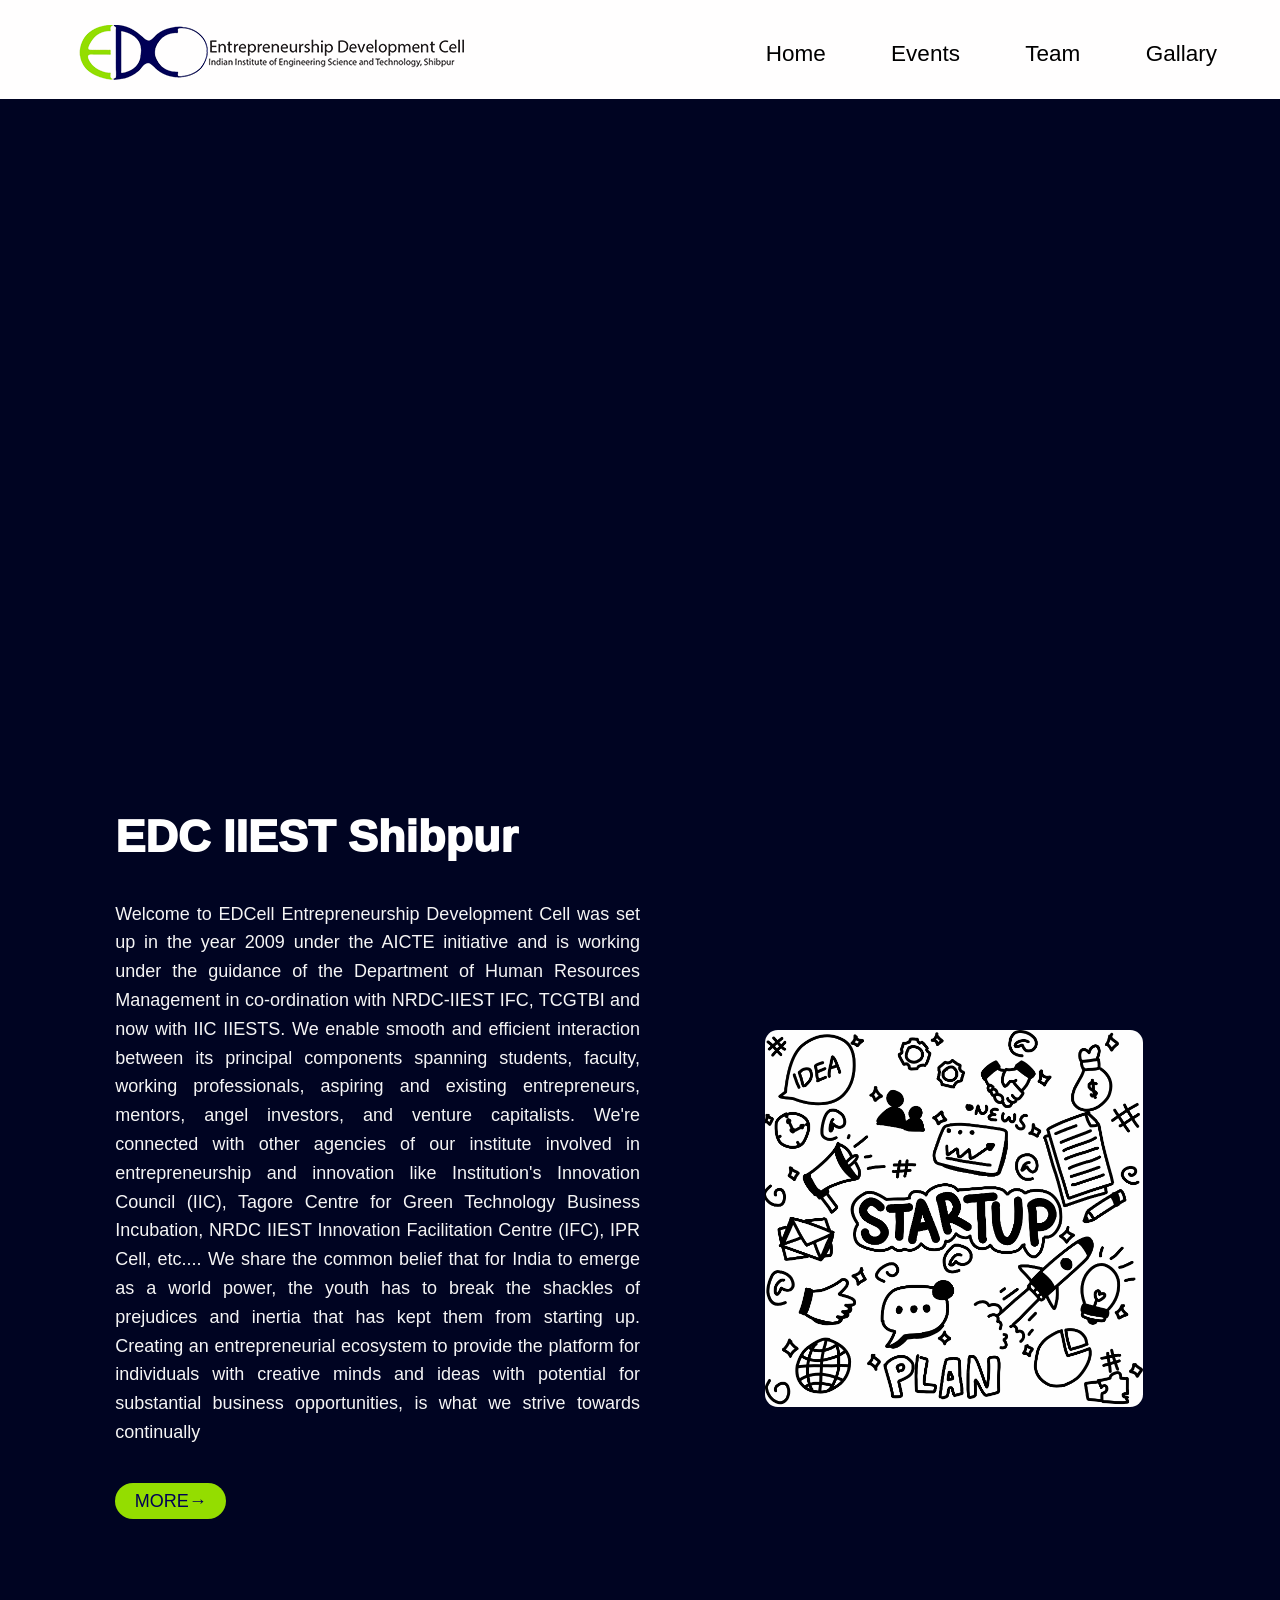
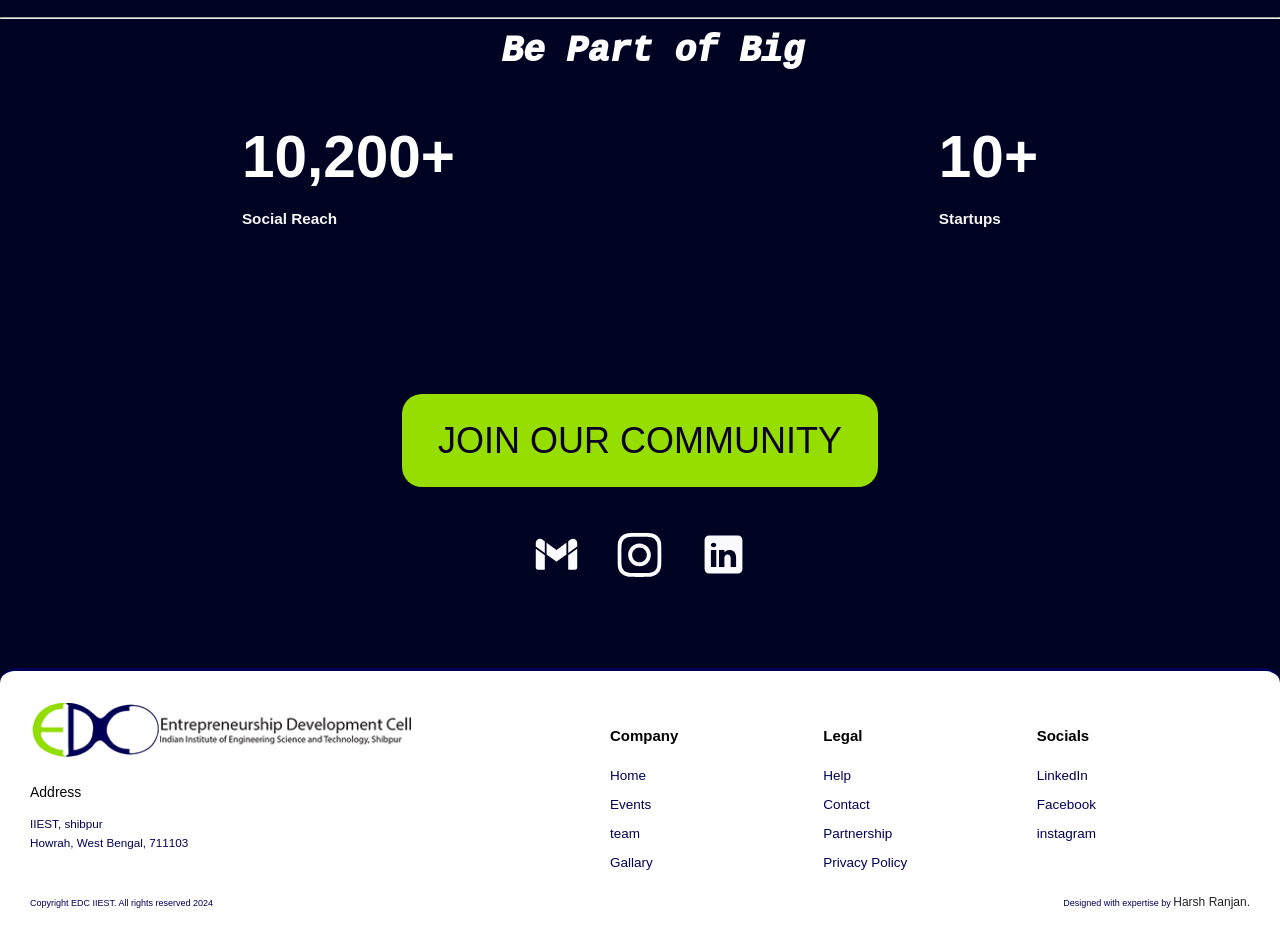
==== index.html @ 2664025b "init push" ====
<!DOCTYPE html>
<html lang="en">
<head>
    <meta charset="UTF-8">
    <meta name="viewport" content="width=device-width, initial-scale=1.0">
    <title>Document</title>
    <link rel="stylesheet" href="footer.css">
    <link rel="stylesheet" href="nav.css">
    <link rel="stylesheet" href="hero.css">
    <link rel="stylesheet" href="infopage.css">
    <link rel="stylesheet" href="getstarted.css">


</head>
<style>
  .countDiv {
  display: flex;
 
  justify-content: space-around;
  
}

.counter {
  display: flex;
  flex-direction: column;
  font-size: 6.5rem;
  font-weight: bold;
  color: white;
}

.sub-countDiv {
  display: flex;
  flex-direction: column;
}
 body{
  background: rgb(0, 4, 34);
 }
</style>
<body>

    <nav class="nav">
        <div class="container">
            <div class="logo">
                <img id="navbar-logo-image"src="logo.png" alt="logo">
                
            </div>
            <div id="mainListDiv" class="main_list">
                <ul class="navlinks">
                    <li><a href="/">Home</a></li>
                    <li><a href="/events.html">Events</a></li>
                    <li><a href="/team.html">Team</a></li>
                    <li><a href="/gallary.html">Gallary</a></li>
                    <!-- <li><a href="/blog">Explore</a></li> -->
                   
                </ul>
            </div>
        </div>
            <span class="navTrigger">
                <i></i>
                <i></i>
                <i></i>
            </span>
        
    </nav>
    <section class="hero">
        <video src="video.mp4" autoplay muted playsinline loop="false"></video>
  <!-- <button class="button-10" role="button">Button 10</button> -->
       
        

    </section>


   
<div class="infopage">
    <div class="outerbox">
        
        <div class="infobox">

            <div class="infobox-right">

                <div class="info-rightbox-subheading">
                    EDC IIEST Shibpur

                </div>
                <div class="info-rightbox-text">
                  Welcome to EDCell
                  Entrepreneurship Development Cell was set up in the year 2009 under the AICTE initiative and is working under the guidance of the Department of Human Resources Management in co-ordination with NRDC-IIEST IFC, TCGTBI and now with IIC IIESTS.
                  We enable smooth and efficient interaction between its principal components spanning students, faculty, working professionals, aspiring and existing entrepreneurs, mentors, angel investors, and venture capitalists. We're connected with other agencies of our institute involved in entrepreneurship and innovation like Institution's Innovation Council (IIC), Tagore Centre for Green Technology Business Incubation, NRDC IIEST Innovation Facilitation Centre (IFC), IPR Cell, etc....
                  We share the common belief that for India to emerge as a world power, the youth has to break the shackles of prejudices and inertia that has kept them from starting up. Creating an entrepreneurial ecosystem to provide the platform for individuals with creative minds and ideas with potential for substantial business opportunities, is what we strive towards continually
                </div>
                <div >
                    <a class="info-rightbox-button" href="https://www.iiests.ac.in/IIEST/EDC" target="_blank">MORE&#x2192;</a>

                </div>

            </div>

            <div class="infobox-left">
                <div class="infovideo">
                    <img src="main.png" alt="">

                </div>
                <div class="infovideo-subheading">
                    <!-- <h2>Meet the Founders</h2> -->

                </div>

            </div>
        </div>
    </div>


</div>

<hr>


<div class="stats">
  <div class="info-rightbox-subheading"style="text-align: center; font-style: italic; font-family: 'Courier New', Courier, monospace; font-size: 4rem;">
     Be Part of Big

</div>
<br>
<br>
  <div class="countDiv">

    <div class="sub-countDiv" >
    <div class="counter" id="counter">0 +</div>
    <h3 style="color: whitesmoke ; font-size: 1.7rem; line-height: 0%;">Social Reach</h3>
  </div>

    <div class="sub-countDiv">
    <div class="counter" id="counter">10+</div>
    <h3 style="color: whitesmoke ; font-size: 1.7rem; line-height: 0%;">Startups</h3>
  </div>


  </div>
</div>
<br>
<br>


    
<div class="white" >

    <div class="white-container">
    <div class="white-box-left">
        <div class="header-box">
            JOIN OUR COMMUNITY
        </div>
        <div class="social-box">
            <a href="mailto:edc.iiests@gmail.com" target="_blank"><img src="gmail.svg" style="filter: invert(100%) sepia(100%) hue-rotate(180deg);" alt=""></a>
            <a href="https://www.linkedin.com/company/edciiests/" target="_blank" ><img src="insta.svg" style="filter: invert(100%) sepia(100%) hue-rotate(180deg);" alt=""></a>
            <a  href="https://www.instagram.com/edc.iiests/profilecard/?igsh=MTBpd2dkNDFwbXFybg==" target="_blank" ><img src="linkdin.svg" style="filter: invert(100%) sepia(100%) hue-rotate(180deg);" alt=""></a>
            <!-- <a  href="https://github.com/Lightscline" target="_blank"><img src="github.svg" alt=""></a> -->
        </div>

    </div>
    
    <!-- <div class="white-box-right">
        <div>
            <img src="network.png" alt="" class="network">
        </div>
</div> -->


</div>


    


<footer class="footer">
    <div class="footer__addr">
        <img src="logo.png" alt="">
      
          
      <h2>Address</h2>
      
      <address>        
    IIEST, shibpur<br>
        Howrah, West Bengal, 711103
      </address>
    </div>
    
    <ul class="footer__nav">
      <li class="nav__item">
        <h2 class="nav__title">Company</h2>
  
        <ul class="nav__ul">
          <li>
            <a href="/">Home</a>
          </li>
  
          <li>
            <a href="/events.html">Events</a>
          </li>
              
          <li>
            <a href="/team.html">team</a>
          </li>
  
          <li>
            <a href="/gallary.html">Gallary</a>
          </li>
          
        </ul>
      </li>
      
      <li class="nav__item ">
        <h2 class="nav__title">Legal</h2>
        
        <ul class="nav__ul">
          <li>
            <a href="mailto:iiests.edc@gmail.com">Help</a>
          </li>
          
          <li>
            <a href="mailto:iiests.edc@gmail.com">Contact</a>
          </li>
          
          <li>
            <a href="mailto:iiests.edc@gmail.com">Partnership</a>
          </li>
          
          <li>
            <a href="mailto:iiests.edc@gmail.com">Privacy Policy</a>
          </li>
          
        
        </ul>
      </li>
      
      <li class="nav__item">
        <h2 class="nav__title">Socials</h2>
        
        <ul class="nav__ul">
          <li>
            <a href="https://www.linkedin.com/company/edciiests/">LinkedIn</a>
          </li>
          
          <li>
            <a href="https://www.instagram.com/edc.iiests/profilecard/?igsh=MTBpd2dkNDFwbXFybg==">Facebook</a>
          </li>
          
          <li>
            <a href="https://www.instagram.com/edc.iiests/profilecard/?igsh=MTBpd2dkNDFwbXFybg==">instagram</a>
          </li>
        </ul>
      </li>
    </ul>
    
    <div class="legal">
      <p>Copyright EDC IIEST. All rights reserved 2024</p>

      <div class="legal__links">
        <span>Designed with expertise by <a href="https://www.linkedin.com/in/harshrjn/" style="color: #242424; font-size: 12px;">Harsh Ranjan.</a></span>
      </div>
    </div>
  </footer>


  <script src="https://ajax.googleapis.com/ajax/libs/jquery/3.1.1/jquery.min.js"></script>
  <script src="nav.js"></script>

  
  <script src="counter.js"></script>


</body>
</html>
---- footer.css ----
.footer {
    display: flex;
    flex-flow: row wrap;
    margin-top: -5vh;
    padding: 30px 30px 20px 30px;
    color: #060507; 
    background-color: #ffffff;
    border-top: 3px solid #000055;
    position: relative;

    border-top-left-radius : 15px;
    border-top-right-radius : 15px;
     
  }
  
  .footer > * {
    flex:  1 100%;
  }
  
  .footer__addr {
    margin-right: 1.25em;
    
    margin-bottom: 1em;
  }
  .footer__addr img {
    max-width: 30vw;
  }
  
  .footer__logo {
    font-family: "Cabin Sketch", sans-serif;
    
    font-weight: 400;
    
    font-size: 2rem;
  }
  
  .footer__addr h2 {
    margin-top: 1.3em;
   
    font-size: 14px;
    font-weight: 400;
  }
  
  .nav__title {
    font-weight: 800;
    font-size: 15px;
    color: #000000;
   
  }
  
  .footer address {
    font-style: normal;
    font-size: 1.3rem;
    color:  #000055;
  }
  
  .footer__btn {
    display: flex;
    align-items: center;
    justify-content: center;
    height: 36px;
    max-width: max-content;
    background-color: rgb(33, 33, 33, 0.07);
    border-radius: 100px;
    color: #000055;
    line-height: 0;
    margin: 0.6em 0;
    font-size: 1rem;
    padding: 0 1.3em;
  }
  
  .footer ul {
    list-style: none;
    padding-left: 0;
    
  }
  
  .footer li {
    line-height: 3em;
  }
  
  .footer a {
    text-decoration: none;
    font-size: 1.5rem;
  }
  
  .footer__nav {
    display: flex;
      flex-flow: row wrap;
      max-width: 50vw;
  }
  
  .footer__nav > * {
    flex: 1 50%;
    margin-right: 1.25em;
  }
  
  .nav__ul a {
    color: #000055;
  }
  
  .nav__ul--extra {
    column-count: 2;
    column-gap: 1.25em;
  }
  
  .legal {
    display: flex;
    flex-wrap: wrap;
    color:  #000055;
  }
    
  .legal__links {
    display: flex;
    align-items: center;
  }
  
  .heart {
    color:  #000055;
  }
  
  @media screen and (min-width: 24.375em) {
    .legal .legal__links {
      margin-left: auto;
    }
  }
  
  @media screen and (min-width: 40.375em) {
    .footer__nav > * {
      flex: 1;
    }
    
    .nav__item--extra {
      flex-grow: 2;
    }
    
    .footer__addr {
      flex: 1 0px;
    }
    
    .footer__nav {
      flex: 2 0px;
    }
  }
---- nav.css ----
@import url('https://fonts.googleapis.com/css?family=Quicksand:400,500,700');
html,
body {
    margin: 0;
    padding: 0;
    box-sizing: border-box;
    font-family: "Quicksand", sans-serif;
    font-size: 62.5%;
    font-size: 1vh;
}
/*-- Inspiration taken from abdo steif -->
/* --> https://codepen.io/abdosteif/pen/bRoyMb?editors=1100*/


@media screen and (min-width:3000px)
{
    .container{
        display:flex;
        align-items: center;
        justify-content: space-around;
    }
} 
/* Navbar section */

.nav {
    width: 100%;
    height: 10vh;
    margin-top: 0px;
    position:fixed;
    top:0;
    line-height: 10vh;
    text-align: center;
    padding-top: 1vh;
    z-index: 10000;
    background: #fffefe;
}

.nav div.logo {
    float: left;
    width: auto;
    height: auto;
    padding-left: 3em;
    margin-top: 1vh;
}

.nav div.logo a {
    text-decoration: none;
    color: #000000;
    font-size: 1.5em;
}

.nav div.logo a:hover {
    color: #D8A8F7;
}
.navlinks{
    justify-content: space-evenly;
    gap:3vw;
}


.nav div.main_list {
    height: 11vh;
    float: right;
    padding-right: 4vh;
    max-width: 50vw;
    
}
.container{
    max-height: 0.001vh;
}
.nav div.main_list ul {
    width: 100%;
    height: 11vh;
    display: flex;
    list-style: none;
    margin: 0;
    padding: 0;
}

.nav div.main_list ul li {
    width: auto;
    height: 10vh;
    padding: 0;
    padding-right: 3em;
}

.nav div.main_list ul li a {
    text-decoration: none;
    color: #000000;
   

    font-size: 2.5em;
}

.nav div.main_list ul li a:hover {
    color: #0300d1;
    cursor: pointer;
}


/* Home section */


#navbar-logo-image{
    max-height: 7vh;
    padding: 0.5vh;
    max-width: 100%;
}


#navbar-name{
    font-family: "Cabin Sketch", sans-serif;

font-size: 3vw;

color: #000000;
}
#Demo-navbar{
    background-color: aliceblue;
    color: #13072E;
    border-radius: 10vw;
    border: 2% white solid;
    padding: 4%;
    padding-left: 30%;
    padding-right: 30%;
    margin-left: -1vw;

}
#resources-button{
    background-color: #13072E;
    color: #D8A8F7;
    border-radius: 10vw;
    padding-left: 10%;
    padding-right: 10%;
    width:100%;
}
.logo
{
    display: flex;
    flex-direction: row;
    column-gap: 1vw;
    align-items: center;
    justify-items: center;
}

#navbar-name{
    font-family: "Cabin Sketch", sans-serif;

font-size: 4vh;

color: #e9e9e9;
}


/* Hide the resources box by default */
.resources-box {
    display: none;
    position: absolute; /* Ensure it doesn't disrupt the layout */
    background-color: transparent; /* Adjust background color as needed */
    box-shadow: 0 2px 10px rgba(0, 0, 0, 0.1); /* Add some shadow for better visibility */
    padding: 10px; /* Add some padding for better aesthetics */
    border-radius: 5px; /* Optional: add rounded corners */
    z-index: 100000; /* Ensure it's above other elements */
    min-height: 10vh;
    margin-top: -5vh;
}
.resources-link{
    display: flex;
    flex-direction: column;
    justify-content: flex-start;
    align-items: center;
    gap:1vh;
    margin-top: 1vh;

    min-height: 30vh;
}

/* Show the resources box when hovering over the resources link */
.resources:hover .resources-box {
    display: block;
}




.resources-link a{
    all:unset;
    line-height: 4vh;
    font-size: 1em;
}


.navTrigger {
    display: none;
    color: #000;
}

.nav {
    -webkit-transition: all 0.4s ease;
    transition: all 0.4s ease;
}


/* Media qurey section */

@media screen and (min-width: 768px) and (max-width: 1024px) {
    .container {
        margin: 0px;
    }
}


@media screen and (max-width:1024px) {

    .nav div.logo {
        float: left;
        width: auto;
        height: auto;
        padding-left: 1em;
        max-width: 70vw;
    }
    .navTrigger {
        display: block;
    }
    .nav div.logo {
        margin-left: 15px;
    }
    .navlinks{
        padding-top: 10vh;
        justify-content: flex-end;
        gap:0.04vw;
    }

    #Demo-navbar{
        background-color: aliceblue;
        color: #f7f7f7;
        border-radius: 10vw;
        padding: 1%;
        padding-left: 4%;
        padding-right: 4%;

        
    
    }
#navbar-logo-image{
    max-height: 8vh;
    padding: 0.5vh;
}


#navbar-name{
   

font-size: 4vh;


}
    .nav div.main_list {
        width: 100%;
        height: 0;
        overflow: hidden;
        padding-right: 0.1px;
        max-width: 100vw;
        
    }
    .nav div.show_list {
        height: auto;
        display: none;
    }
    .nav div.main_list ul {
        flex-direction: column;
        justify-content: center;
        align-items: center;
        justify-items: center;
        width: 100%;
        height: 50vh;
        right: 0;
        left: 0;
        bottom: 0;
        background-color: #ffffff;
        /*same background color of navbar*/
        background-position: center top;
    }
    .nav div.main_list ul li {
        width: 100%;
        text-align: right;
        padding-right: 10vw;
    }
    .nav div.main_list ul li a {
        text-align: center;
        width: 100%;
        font-size: 3rem;
        
    }
    
/* Hide the resources box by default */
.resources-box {
    display: none;
    position: absolute; /* Ensure it doesn't disrupt the layout */
    top:20vh;
    left:5vw;
    background-color: transparent; /* Adjust background color as needed */
    box-shadow: 0 2px 10px rgba(0, 0, 0, 0.1); /* Add some shadow for better visibility */
    border-radius: 5px; /* Optional: add rounded corners */
    z-index: 100000; /* Ensure it's above other elements */
   

}
.resources-link{
    display: flex;
    flex-direction: column;
    justify-content: space-evenly;
    align-items: center;
    gap:1vh;
    min-height: 30vh;
}

/* Show the resources box when hovering over the resources link */
.resources:hover .resources-box {
    display: block;
}
#resources-button{
    background-color: #ffffff;
    color: #13072E;
    border-radius: 10vw;
    padding-left: 10%;
    padding-right: 10%;
    width:100%;
    padding-top: 5%;
    padding-bottom: 5%;
}

.resources-link{
    font-size: 1vh;
    max-height: 4vh;
    line-height: 1.2vh;
    max-height: 2vh;
}

.resources-link a{
    font-size: 1vh;
    line-height: 1.2vh;
    max-height: 5vh;
}


}


/* Animation */
/* Inspiration taken from Dicson https://codemyui.com/simple-hamburger-menu-x-mark-animation/ */

.navTrigger {
    cursor: pointer;
    width: 30px;
    height: 25px;
    margin: auto;
    position: absolute;
    right: 30px;
    top: 0;
    bottom: 0;
}

.navTrigger i {
    background-color: #000000;
    border-radius: 2px;
    content: '';
    display: block;
    width: 100%;
    height: 4px;
}

.navTrigger i:nth-child(1) {
    -webkit-animation: outT 0.8s backwards;
    animation: outT 0.8s backwards;
    -webkit-animation-direction: reverse;
    animation-direction: reverse;
}

.navTrigger i:nth-child(2) {
    margin: 5px 0;
    -webkit-animation: outM 0.8s backwards;
    animation: outM 0.8s backwards;
    -webkit-animation-direction: reverse;
    animation-direction: reverse;
}

.navTrigger i:nth-child(3) {
    -webkit-animation: outBtm 0.8s backwards;
    animation: outBtm 0.8s backwards;
    -webkit-animation-direction: reverse;
    animation-direction: reverse;
}

.navTrigger.active i:nth-child(1) {
    -webkit-animation: inT 0.8s forwards;
    animation: inT 0.8s forwards;
}

.navTrigger.active i:nth-child(2) {
    -webkit-animation: inM 0.8s forwards;
    animation: inM 0.8s forwards;
}

.navTrigger.active i:nth-child(3) {
    -webkit-animation: inBtm 0.8s forwards;
    animation: inBtm 0.8s forwards;
}

@-webkit-keyframes inM {
    50% {
        -webkit-transform: rotate(0deg);
    }
    100% {
        -webkit-transform: rotate(45deg);
    }
}

@keyframes inM {
    50% {
        transform: rotate(0deg);
    }
    100% {
        transform: rotate(45deg);
    }
}

@-webkit-keyframes outM {
    50% {
        -webkit-transform: rotate(0deg);
    }
    100% {
        -webkit-transform: rotate(45deg);
    }
}

@keyframes outM {
    50% {
        transform: rotate(0deg);
    }
    100% {
        transform: rotate(45deg);
    }
}

@-webkit-keyframes inT {
    0% {
        -webkit-transform: translateY(0px) rotate(0deg);
    }
    50% {
        -webkit-transform: translateY(9px) rotate(0deg);
    }
    100% {
        -webkit-transform: translateY(9px) rotate(135deg);
    }
}

@keyframes inT {
    0% {
        transform: translateY(0px) rotate(0deg);
    }
    50% {
        transform: translateY(9px) rotate(0deg);
    }
    100% {
        transform: translateY(9px) rotate(135deg);
    }
}

@-webkit-keyframes outT {
    0% {
        -webkit-transform: translateY(0px) rotate(0deg);
    }
    50% {
        -webkit-transform: translateY(9px) rotate(0deg);
    }
    100% {
        -webkit-transform: translateY(9px) rotate(135deg);
    }
}

@keyframes outT {
    0% {
        transform: translateY(0px) rotate(0deg);
    }
    50% {
        transform: translateY(9px) rotate(0deg);
    }
    100% {
        transform: translateY(9px) rotate(135deg);
    }
}

@-webkit-keyframes inBtm {
    0% {
        -webkit-transform: translateY(0px) rotate(0deg);
    }
    50% {
        -webkit-transform: translateY(-9px) rotate(0deg);
    }
    100% {
        -webkit-transform: translateY(-9px) rotate(135deg);
    }
}

@keyframes inBtm {
    0% {
        transform: translateY(0px) rotate(0deg);
    }
    50% {
        transform: translateY(-9px) rotate(0deg);
    }
    100% {
        transform: translateY(-9px) rotate(135deg);
    }
}

@-webkit-keyframes outBtm {
    0% {
        -webkit-transform: translateY(0px) rotate(0deg);
    }
    50% {
        -webkit-transform: translateY(-9px) rotate(0deg);
    }
    100% {
        -webkit-transform: translateY(-9px) rotate(135deg);
    }
}

@keyframes outBtm {
    0% {
        transform: translateY(0px) rotate(0deg);
    }
    50% {
        transform: translateY(-9px) rotate(0deg);
    }
    100% {
        transform: translateY(-9px) rotate(135deg);
    }
}

.affix {
   
    margin-top: 0;
    background-color: #ffffff;
    border-bottom-left-radius: 15px;
    border-bottom-right-radius: 15px;
    border-bottom: 2px solid #000030;
}
---- hero.css ----
body {
    font-family: Arial, sans-serif;
    line-height: 1.6;
    min-height: 100vh;
  }
  
  header {
    background: #333;
    color: #fff;
    padding: 10px 20px;
  }
  
  .navbar {
    display: flex;
    justify-content: space-between;
    align-items: center;
  }
  
  .logo {
    font-size: 24px;
    font-weight: bold;
  }
  
  .nav-links {
    list-style: none;
    display: flex;
  }
  
  .nav-links li {
    margin-left: 20px;
  }
  
  .nav-links a {
    color: white;
    text-decoration: none;
    font-size: 18px;
  }
  
  .menu-toggle {
    display: none;
    cursor: pointer;
  }
  
  .menu-toggle .bar {
    width: 25px;
    height: 3px;
    background-color: white;
    margin: 5px 0;
  }
  
  .hero {
    margin-top: 10vh;
    height: auto;
    display: flex;
    flex-direction: column;
    justify-content: center;
    align-items: flex-start;
  }
  
  .hero-content {
    text-align: center;
    color: white;
  }
  
  .hero h1 {
    font-size: 48px;
  }
  
  .hero p {
    font-size: 24px;
    margin: 20px 0;
  }
  .hero video{
      width: 100%;
  }
  .hero-btn {
    display: inline-block;
    background-color: #fff;
    color: #333;
    padding: 10px 20px;
    font-size: 18px;
    text-decoration: none;
    border-radius: 5px;
    transition: background 0.3s ease;
  }
  
  .hero-btn:hover {
    background-color: #ddd;
  }
  
  /* Responsive Design */
  @media (max-width: 1024px) {
    .hero h1 {
      font-size: 36px;
    }
  
    .hero p {
      font-size: 20px;
    }
  
    .nav-links {
      display: none;
    }
  
    .menu-toggle {
      display: block;
    }
  
    .nav-links.show {
      display: flex;
      flex-direction: column;
      position: absolute;
      top: 50px;
      right: 20px;
      background-color: #333;
      width: 200px;
      border-radius: 5px;
    }
  
    .nav-links li {
      margin: 15px 0;
    }
  }
  
  @media (max-width: 768px) {
    .hero h1 {
      font-size: 28px;
    }
  
    .hero p {
      font-size: 18px;
    }
  
    .hero-btn {
      font-size: 16px;
      padding: 8px 16px;
    }
  }
  
  @media (min-width: 2560px) {
    .hero h1 {
      font-size: 64px;
    }
  
    .hero p {
      font-size: 32px;
    }
  
    .hero-btn {
      font-size: 22px;
      padding: 15px 25px;
    }
  }

  
  

  
  /* CSS */
  .button-10 {
    margin-left: auto;
    margin-right: auto;
    margin-top: -1vh;
    display: flex;
    flex-direction: column;
    align-items: center;
    padding: 6px 14px;
    font-family: -apple-system, BlinkMacSystemFont, 'Roboto', sans-serif;
    border-radius: 6px;
    border: none;
  
    color: #fff;
    background: linear-gradient(180deg, #4B91F7 0%, #367AF6 100%);
     background-origin: border-box;
    box-shadow: 0px 0.5px 1.5px rgba(54, 122, 246, 0.25), inset 0px 0.8px 0px -0.25px rgba(255, 255, 255, 0.2);
    user-select: none;
    -webkit-user-select: none;
    touch-action: manipulation;
  }
  
  .button-10:focus {
    box-shadow: inset 0px 0.8px 0px -0.25px rgba(255, 255, 255, 0.2), 0px 0.5px 1.5px rgba(54, 122, 246, 0.25), 0px 0px 0px 3.5px rgba(58, 108, 217, 0.5);
    outline: 0;
  }
---- infopage.css ----
:root {
    --background-color: #070212;
    --circle-color-start: #6c10b8;
    --circle-color-end: #2d0e63;
  }




  .outerbox {
    margin-top: 5vh;
    margin-bottom: 5vh;
    min-height: 40vh;
    max-height: 90vh;
    width: 90vw;
    margin-left: auto;
    margin-right: auto;
    display: flex;
    flex-direction: column;
    justify-content: flex-start;
    align-items: flex-start;
    position: relative;
    overflow: hidden;
    
}

.outerbox::before {
    content: "";
    position: absolute;
    top: 0;
    left: 0;
    right: 0;
    bottom: 0;
    background: transparent;
    /* background: radial-gradient(
            circle,
            var(--circle-color-start),
            var(--circle-color-end) 20%,
            rgba(12, 2, 34, 0.226) 0%
        ),
        radial-gradient(
            circle at 40% 94%,
            var(--circle-color-start),
            var(--circle-color-end) 20%,
            rgba(19, 7, 46, 0) 0%
        ),
        radial-gradient(
            circle at 60% 20%,
            var(--circle-color-start),
            var(--circle-color-end) 10%,
            rgba(19, 7, 46, 0) 0%
        ),
        radial-gradient(
            circle at 80% 50%,
            var(--circle-color-start),
            var(--circle-color-end) 10%,
            rgba(19, 7, 46, 0) 0%
        ),
        radial-gradient(
            circle at 90% 50%,
            var(--circle-color-start),
            var(--circle-color-end) 2%,
            rgba(19, 7, 46, 0.123) 0%
        ),
        radial-gradient(
            circle at 20% 40%,
            var(--circle-color-start),
            var(--circle-color-end) 15%,
            rgba(19, 7, 46, 0) 0%
        ),
        radial-gradient(
            circle at 30% 90%,
            var(--circle-color-start),
            var(--circle-color-end) 15%,
            rgba(19, 7, 46, 0) 0%
        ),
        radial-gradient(
            circle at 90% 70%,
            var(--circle-color-start),
            var(--circle-color-end) 20%,
            rgba(19, 7, 46, 0) 0%
        ),
        radial-gradient(
            circle at 75% 40%,
            var(--circle-color-start),
            var(--circle-color-end) 15%,
            rgba(19, 7, 46, 0) 0%
        ); */
        
    filter: blur(10px);
    
    z-index: -1;
    animation: moveCircles 1s infinite alternate;
    
}


.outerbox::after {
    content: "";
    position: absolute;
    top: 0;
    left: 0;
    right: 0;
    bottom: 0;
    background: transparent;

   
    pointer-events: none;
    z-index: -1;
  }




@keyframes moveCircles {
    0% {
        background-position: 0% 0%, 4% 4%, 60% 20%, 80% 10%, 70% 50%, 20% 40%, 30% 70%, 90% 50%, 65% 40%, 100% 20%;
    }
    20% {
        background-position: 10% 10%, 8% 8%, 65% 25%, 85% 15%, 75% 55%, 25% 45%, 35% 75%, 95% 55%, 70% 45%, 105% 25%;
    }
    40% {
        background-position: 20% 20%, 12% 12%, 70% 30%, 90% 20%, 80% 60%, 30% 50%, 40% 80%, 100% 60%, 75% 50%, 110% 30%;
    }
    60% {
        background-position: 30% 30%, 16% 16%, 75% 35%, 95% 25%, 85% 65%, 35% 55%, 45% 85%, 105% 65%, 80% 55%, 115% 35%;
    }
    80% {
        background-position: 40% 40%, 20% 20%, 80% 40%, 100% 30%, 90% 70%, 40% 60%, 50% 90%, 110% 70%, 85% 60%, 120% 40%;
    }
    100% {
        background-position: 50% 50%, 24% 24%, 85% 45%, 105% 35%, 95% 75%, 45% 65%, 55% 95%, 115% 75%, 90% 65%, 125% 45%;
    }
}
  

.infoheading{
    width:100%;
margin-left: 2vw;
margin-top: 2vw;
font-size: 5vh;
color:whitesmoke;
font-family: "Be Vietnam Pro", sans-serif;
font-weight: 500;
font-style: normal;
} 


.infobox{
    display: flex;
flex-direction: row;
justify-content: center;
align-items: center;

}

.infobox-left{
    max-width: 50%;
    margin-top: 10vh;
    display: flex;
flex-direction: column;
justify-content: center;
align-items: center;
}

.infovideo-subheading{
    font-size: 1.5vh;
    line-height: 2vh;
    color: whitesmoke;

}





.infobox-right{
    max-width: 50%;
    padding:2vw 2vw 2vw 2vw;
    display: flex;
    flex-direction: column;
    justify-content: center;
    align-items: flex-start;
    overflow: hidden;

}  
.info-rightbox-subheading{
    margin-left: 2vw;
    font-size: 5vh;
    color:white;
    font-family: "Be Vietnam Pro", sans-serif;
    font-weight: 1000;
} 
.info-rightbox-text{
    text-align: justify;
    text-align: justify;
    font-size: 2vh;
    line-height: 1.6;
    color: whitesmoke;
    font-weight: 500;
margin-left: 2vw;
margin-right: 2vw;
margin-top: 3vh;
margin-bottom: 4vh;

}



.info-rightbox-button{
    text-decoration: none;
background-color: #94dd00;
color: #000055;
border-radius: 10vw;
border: 2% white solid;
font-size: 2vh;
margin-bottom: 3vh;

padding: 4%;
display: inline-block;
padding-left: 20%;
padding-right: 20%;
text-align: center; /* Centers the text within the a tag */
white-space: nowrap;
margin-left: 2vw;



}
.infovideo {
display: flex;
justify-content: center;
align-items: center;
margin: 5%;
}

.infovideo img {
max-width: 80%;
border-radius: 1vw
}





@media screen and (max-width:980px){
    .info-rightbox-text{
font-size: 16px;
font-weight: 400;
color:#000000;
font-family: Verdana, Geneva, Tahoma, sans-serif;
font-style: verdana;
margin-left: 2vw;
margin-top: 1vh;
margin-bottom: 3vh;
}
.outerbox{
max-height: none;
}

.infobox{
    display: flex;
flex-direction: column;
justify-content: center;
align-items: center;

}
.infobox-right{
    max-width: 100%;
}
.infobox-left{
    max-width: 100%;
    margin-top: 10px;
}
.info-rightbox-subheading{
    font-size: 48px;
}
.infoheading{
    width:100%;
margin-left: 2vw;
margin-top: 2vw;
text-align: center;
font-size: 4vh;
color:rgb(0, 0, 0);
font-family: "Be Vietnam Pro", sans-serif;
font-weight: 500;
font-style: normal;
}

.infovideo {
display: flex;
justify-content: center;
align-items: center;
margin: 5%;
}

.infovideo video {
max-width: 100%;
border-radius: 2vw;

}


    
}

@media screen and (min-width:2080px)
{


    .info-rightbox-text{
    text-align: justify;
    font-size: 2vh;
    line-height: 2.5vh;
    letter-spacing: normal;
font-weight: 100;
color:#000000;
margin-left: 2vw;
margin-right: 2vw;
margin-top: 3vh;
margin-bottom: 4vh;

}
}
---- getstarted.css ----
:root {
    --background-color: #070212;
    --circle-color-start: #6c10b8;
    --circle-color-end: #2d0e63;
  }

.white{
    margin-top: 5vh;
    position: relative;
    min-height: 50vh;
}
.white-container{
    width:90vw;
    margin-left: auto;
    margin-right: auto;
    min-height: 40vh;
    display: flex;
    justify-content: space-evenly;
    align-items: center;
    margin-bottom: 5vh;
    

}
.social-box img{
    width:5vh;
}

.white-box-right {
   
    border-radius: 20px;
    animation: moveCircles 1s infinite alternate;
    position: relative;
    
    max-height: 30vh;
    max-width: 30vh;
}

.linksbox{
    min-height: 40vh;
    min-width:40vw;
    
    
    
    display: flex;
    flex-direction: column;
    justify-content: space-evenly;
    align-items: center;
    z-index: 1000;
    box-shadow: rgba(0, 0, 0, 0.15) 2.4vh 2.4vh 3.2vh;
}
.linksbox a{
    text-decoration: none;
    color: aliceblue;
    font-size: 4vh;

}

.linksbox img{
    height: 4vh;
}
.header-box{
    background-color:#96de00;
    color:  #0c0222;
    font-size: 36px;
    border-radius: 20px;
    padding:2vh 4vh 2vh 4vh;
}
.white-box-left{
    display: flex;
    flex-direction: column;
    justify-content: space-around;
    align-items: center;
    column-gap: 5vh;
    row-gap: 5vh;
}
.social-box{
    display: flex;
    flex-direction: row;
    align-content: space-around;
    align-items: center;
    justify-items: center;
    column-gap: 3vw;
}

@media screen and (max-aspect-ratio:1/1){
    .white-container{
    width:90vw;
    margin-left: 5vw;
    min-height: 50vh;
    display: flex;
    flex-direction: column;
    justify-content: space-evenly;
    align-items: center;
    margin-bottom: 10vh;
   

}
.white{
    position: relative;
    min-height: 65vh;
}
.white-box-left{
    display: flex;
    flex-direction: column;
    justify-content: space-around;
    align-items: center;
    column-gap: 1vh;
    row-gap: 5vh;
}
.header-box{
    background-color: #96de00;
    color: #000055;
    font-size: 24px;
    font-family: "Cabin Sketch", sans-serif;
    border-radius: 20px;
    padding:2vh 4vh 2vh 4vh;
}
.white-box-right{
    margin-top: 5vh;
    min-width: 40vw;
}
.social-box img{
    width:5vh;
}

.linksbox{
    min-height: 30vh;
    min-width:40vw;
    background-color: #000055;
    border-radius: 20px;
    display: flex;
    flex-direction: column;
    justify-content: space-evenly;
    align-items: center;
    box-shadow: rgba(0, 0, 0, 0.15) 2.4vh 2.4vh 3.2vh;
}
.first-link{
    background-color: #d8b0f3;
    border-radius: 1vw;
    padding-left: 2vw;
    padding-right: 2vw;
    padding-top: 2vh;
    padding-bottom: 2vh;
    
    width: 80%;
    display: flex;
    justify-content: center;
    align-items: center;
}
    
}
.first-link{
    background-color: #d8b0f3;
    border-radius: 1vw;
    padding-left: 1vw;
    padding-right: 1vw;
    padding-top: 1vh;
    padding-bottom: 1vh;
   
    width: 80%;
    display: flex;
    justify-content: center;
    align-items: center;
}
.first-link a{
    color: #000000;
    font-family:Arial, Helvetica, sans-serif;
    
    padding-left: 2vw;
    padding-right: 2vw;
    font-weight:500;
    font-size: 3.5vh;
}

.network{
    width: 100%;
}



.stats img{
    width:100vw;
    margin-bottom: 10vh;
    margin-top: 5vh;
}
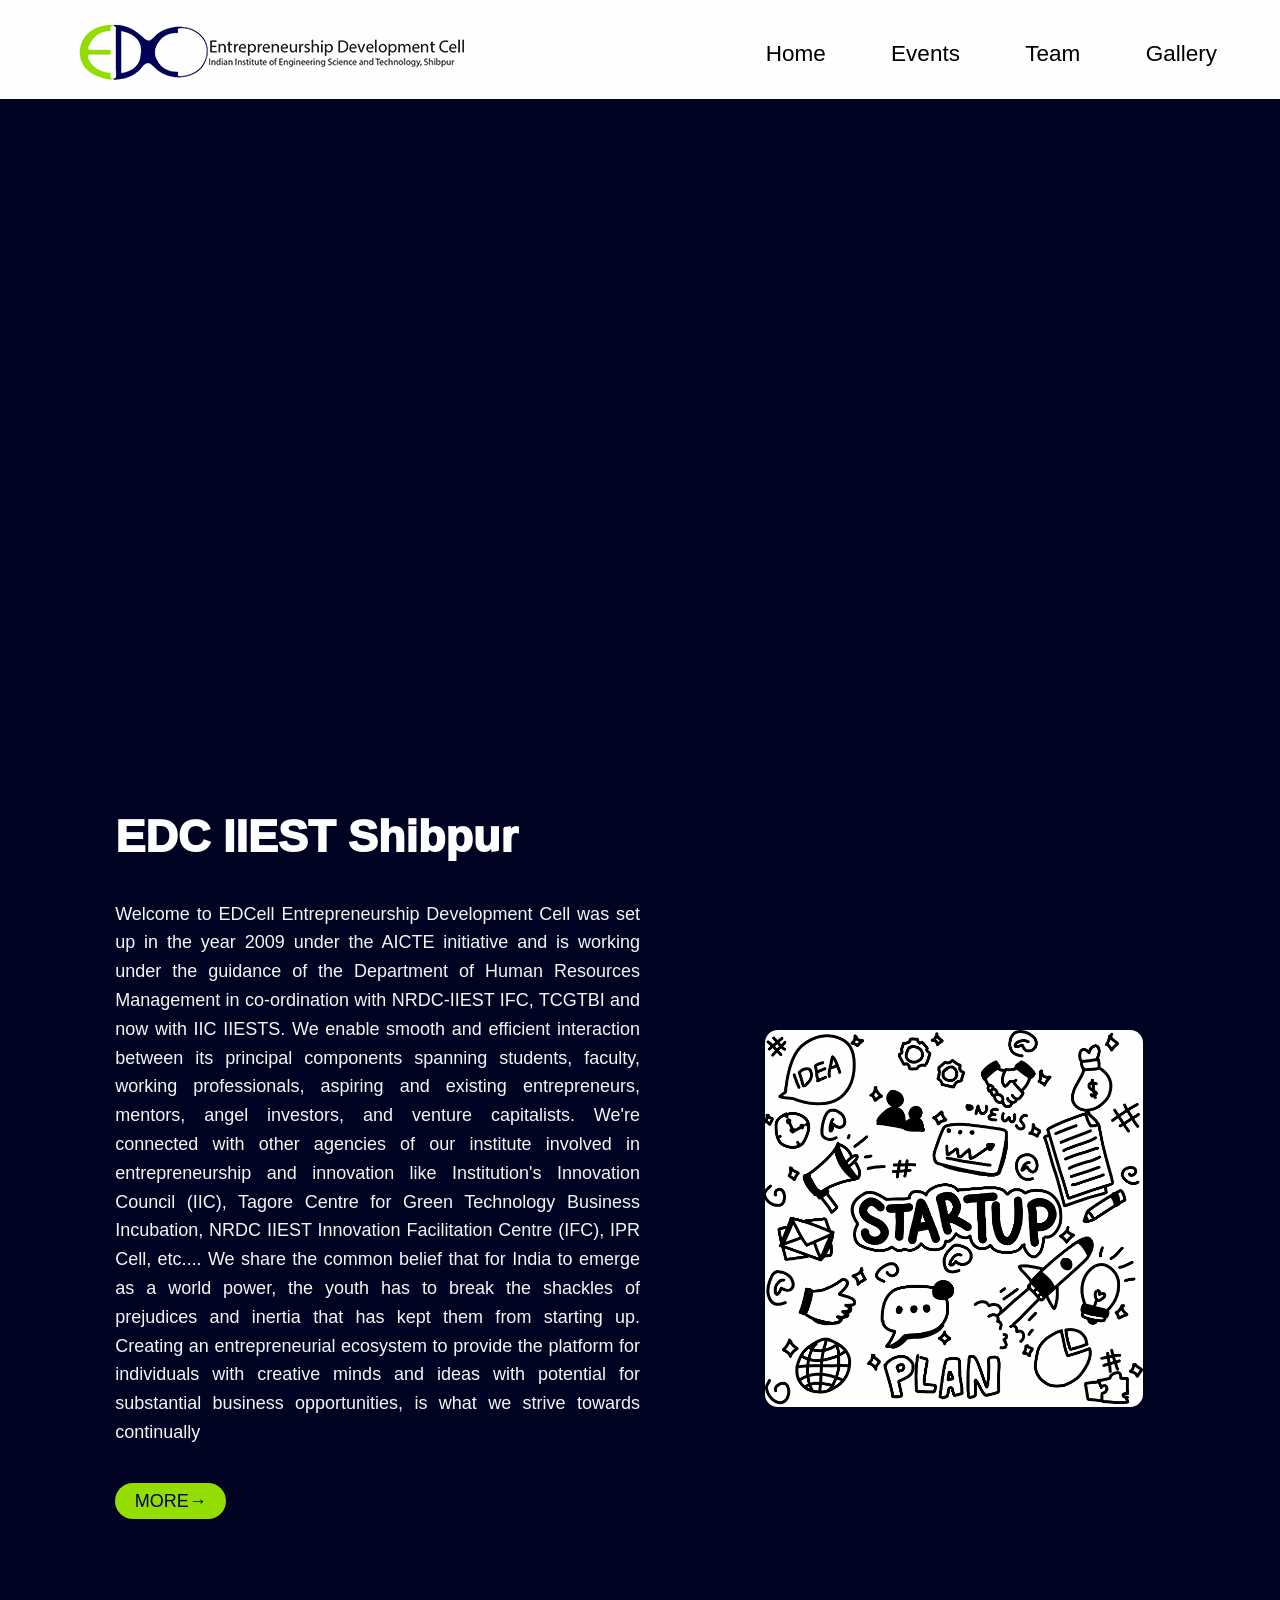
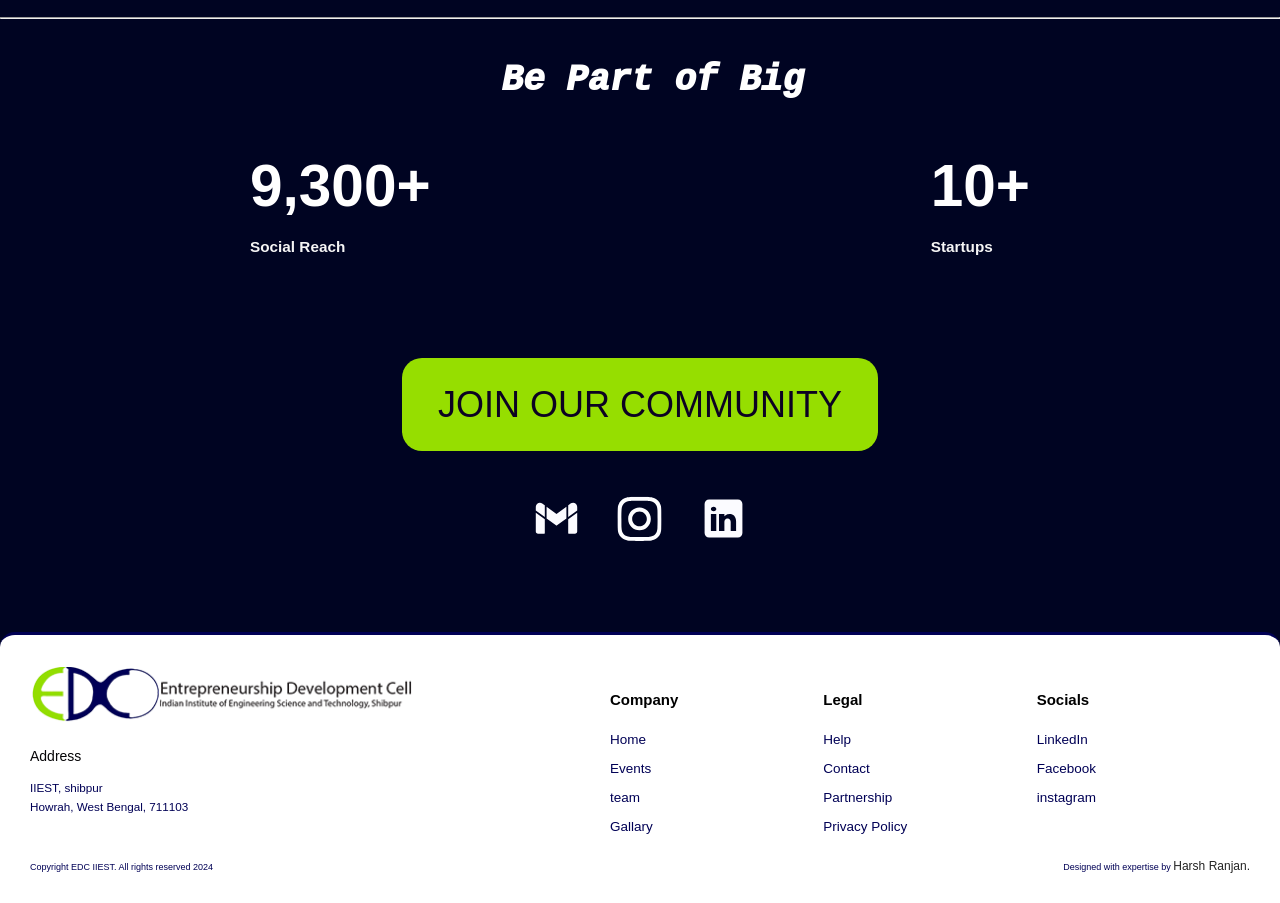
==== commit d1530448: "final push" ====
--- a/index.html
+++ b/index.html
@@ -49,7 +49,7 @@
                     <li><a href="/">Home</a></li>
                     <li><a href="/events.html">Events</a></li>
                     <li><a href="/team.html">Team</a></li>
-                    <li><a href="/gallary.html">Gallary</a></li>
+                    <li><a href="/gallary.html">Gallery</a></li>
                     <!-- <li><a href="/blog">Explore</a></li> -->
                    
                 </ul>
@@ -115,7 +115,8 @@
 
 <hr>
 
-
+<br>
+<br>
 <div class="stats">
   <div class="info-rightbox-subheading"style="text-align: center; font-style: italic; font-family: 'Courier New', Courier, monospace; font-size: 4rem;">
      Be Part of Big
@@ -138,8 +139,7 @@
 
   </div>
 </div>
-<br>
-<br>
+
 
 
     
--- a/infopage.css
+++ b/infopage.css
@@ -248,7 +248,7 @@
     .info-rightbox-text{
 font-size: 16px;
 font-weight: 400;
-color:#000000;
+color:aliceblue;
 font-family: Verdana, Geneva, Tahoma, sans-serif;
 font-style: verdana;
 margin-left: 2vw;
@@ -315,7 +315,7 @@
     line-height: 2.5vh;
     letter-spacing: normal;
 font-weight: 100;
-color:#000000;
+color:white;
 margin-left: 2vw;
 margin-right: 2vw;
 margin-top: 3vh;
--- a/getstarted.css
+++ b/getstarted.css
@@ -7,7 +7,7 @@
   }
 
 .white{
-    margin-top: 5vh;
+    margin-top: 1vh;
     position: relative;
     min-height: 50vh;
 }
@@ -25,6 +25,9 @@
 }
 .social-box img{
     width:5vh;
+}
+.social-box img:hover{
+    transform: scale(1.4);
 }
 
 .white-box-right {
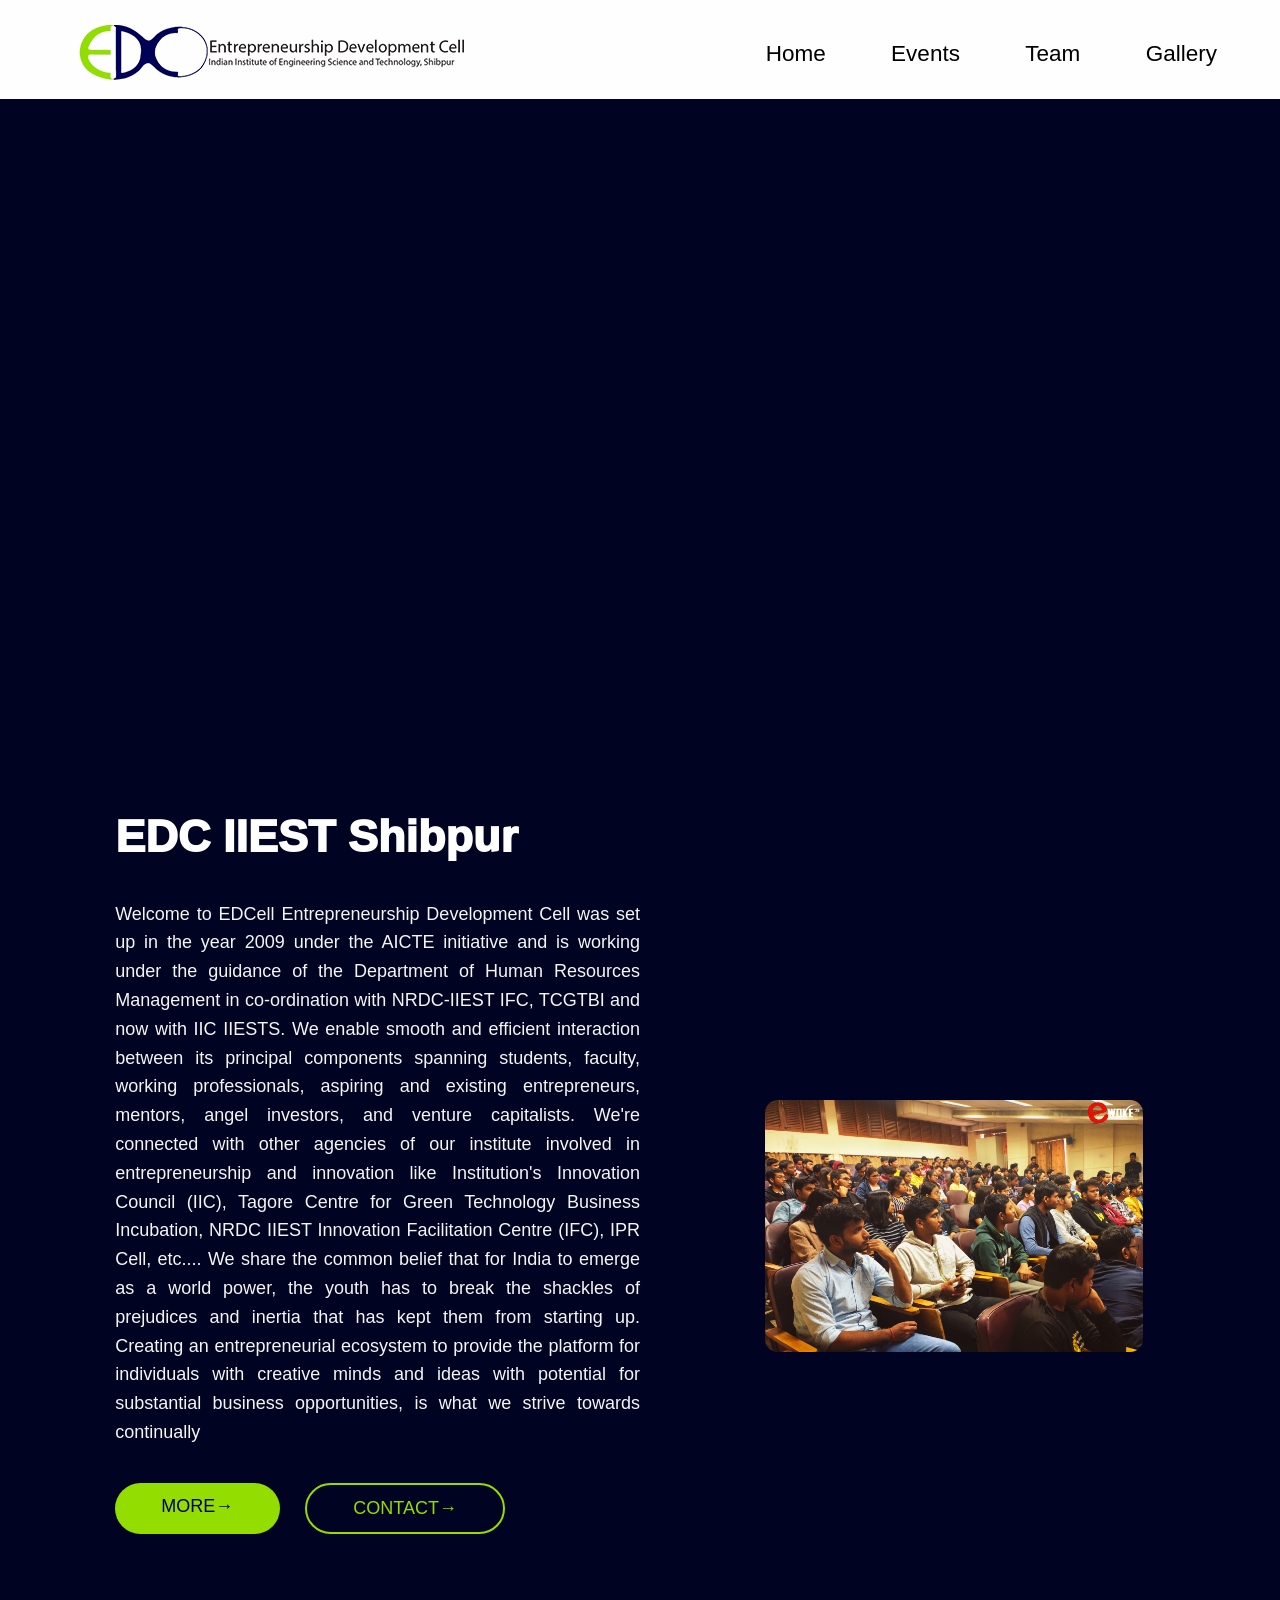
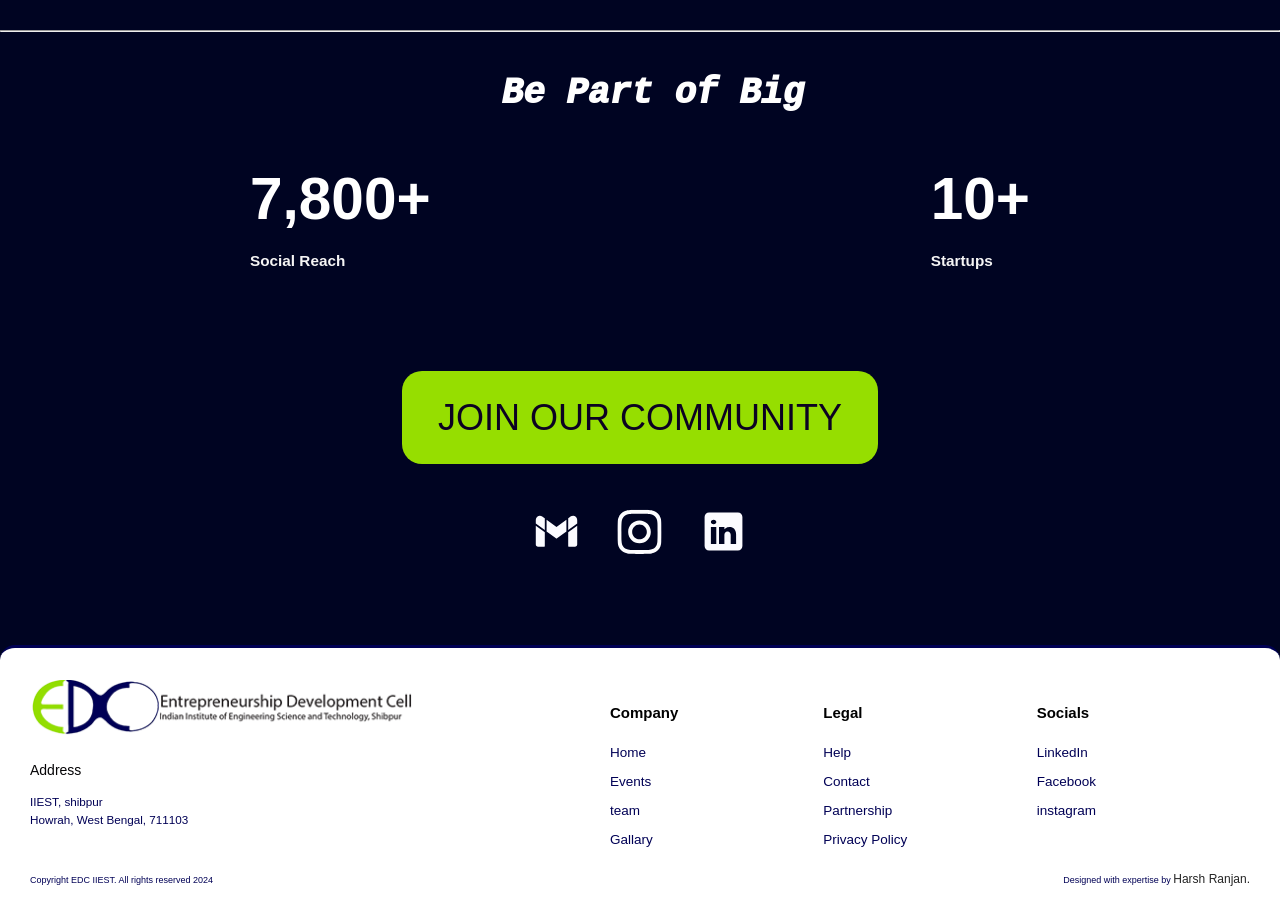
==== commit 9c2bf7d5: "changes" ====
--- a/index.html
+++ b/index.html
@@ -89,20 +89,21 @@
                   We enable smooth and efficient interaction between its principal components spanning students, faculty, working professionals, aspiring and existing entrepreneurs, mentors, angel investors, and venture capitalists. We're connected with other agencies of our institute involved in entrepreneurship and innovation like Institution's Innovation Council (IIC), Tagore Centre for Green Technology Business Incubation, NRDC IIEST Innovation Facilitation Centre (IFC), IPR Cell, etc....
                   We share the common belief that for India to emerge as a world power, the youth has to break the shackles of prejudices and inertia that has kept them from starting up. Creating an entrepreneurial ecosystem to provide the platform for individuals with creative minds and ideas with potential for substantial business opportunities, is what we strive towards continually
                 </div>
-                <div >
-                    <a class="info-rightbox-button" href="https://www.iiests.ac.in/IIEST/EDC" target="_blank">MORE&#x2192;</a>
-
-                </div>
+                <div class="info-rightbox-button-container">
+                  <a class="info-rightbox-button" href="https://www.iiests.ac.in/IIEST/EDC" target="_blank">MORE&#x2192;</a>
+                  <a class="info-rightbox-button1" href="https://www.iiests.ac.in/IIEST/EDC" target="_blank">CONTACT&#x2192;</a>
+                  
+              </div>
 
             </div>
 
             <div class="infobox-left">
                 <div class="infovideo">
-                    <img src="main.png" alt="">
+                    <img src="infopage.jpg" alt="">
 
                 </div>
                 <div class="infovideo-subheading">
-                    <!-- <h2>Meet the Founders</h2> -->
+
 
                 </div>
 
--- a/infopage.css
+++ b/infopage.css
@@ -206,7 +206,10 @@
 
 }
 
-
+.info-rightbox-button-container{
+    display: flex;
+    flex-direction: row;
+}
 
 .info-rightbox-button{
     text-decoration: none;
@@ -216,15 +219,31 @@
 border: 2% white solid;
 font-size: 2vh;
 margin-bottom: 3vh;
-
+display: inline-block;
 padding: 4%;
-display: inline-block;
 padding-left: 20%;
 padding-right: 20%;
 text-align: center; /* Centers the text within the a tag */
 white-space: nowrap;
 margin-left: 2vw;
-
+}
+
+
+.info-rightbox-button1{
+    text-decoration: none;
+background-color: transparent;
+color: #94dd00;
+border-radius: 10vw;
+border: 2px #94dd00 solid;
+font-size: 2vh;
+margin-bottom: 3vh;
+display: inline-block;
+padding: 4%;
+padding-left: 20%;
+padding-right: 20%;
+text-align: center; /* Centers the text within the a tag */
+white-space: nowrap;
+margin-left: 2vw;
 
 
 }
@@ -324,3 +343,89 @@
 }
 }
 
+
+/* contact */
+
+
+/* From Uiverse.io by lowa2006 */ 
+.card112 {
+    width: 70vw;
+    height: 50vh;
+    background: #171717;
+    position: fixed;
+    top: 25%;
+    left: 15%;
+    transition: 1s ease-in-out;
+    clip-path: polygon(
+      30px 0%,
+      100% 0,
+      100% calc(100% - 30px),
+      calc(100% - 30px) 100%,
+      0 100%,
+      0% 30px
+    );
+    border-top-right-radius: 20px;
+    border-bottom-left-radius: 20px;
+    display: flex;
+    flex-direction: column;
+  }
+  
+  .card112 span {
+    font-weight: bold;
+    color: white;
+    text-align: center;
+    display: block;
+    font-size: 1em;
+  }
+  
+  .card112 .info {
+    font-weight: 400;
+    color: white;
+    display: block;
+    text-align: center;
+    font-size: 0.72em;
+    margin: 1em;
+  }
+  
+  .card112 .img {
+    width: 4.8em;
+    height: 4.8em;
+    background: white;
+    border-radius: 15px;
+    margin: auto;
+  }
+  
+  .card112 .share {
+    margin-top: 1em;
+    display: flex;
+    justify-content: center;
+    gap: 1em;
+  }
+  
+  .card112 a {
+    color: white;
+    transition: 0.4s ease-in-out;
+  }
+  
+  .card112 a:hover {
+    color: red;
+  }
+  
+  .card112 button {
+    padding: 0.8em 1.7em;
+    display: block;
+    margin: auto;
+    border-radius: 25px;
+    border: none;
+    font-weight: bold;
+    background: #ffffff;
+    color: rgb(0, 0, 0);
+    transition: 0.4s ease-in-out;
+  }
+  
+  .card112 button:hover {
+    background: red;
+    color: white;
+    cursor: pointer;
+  }
+  
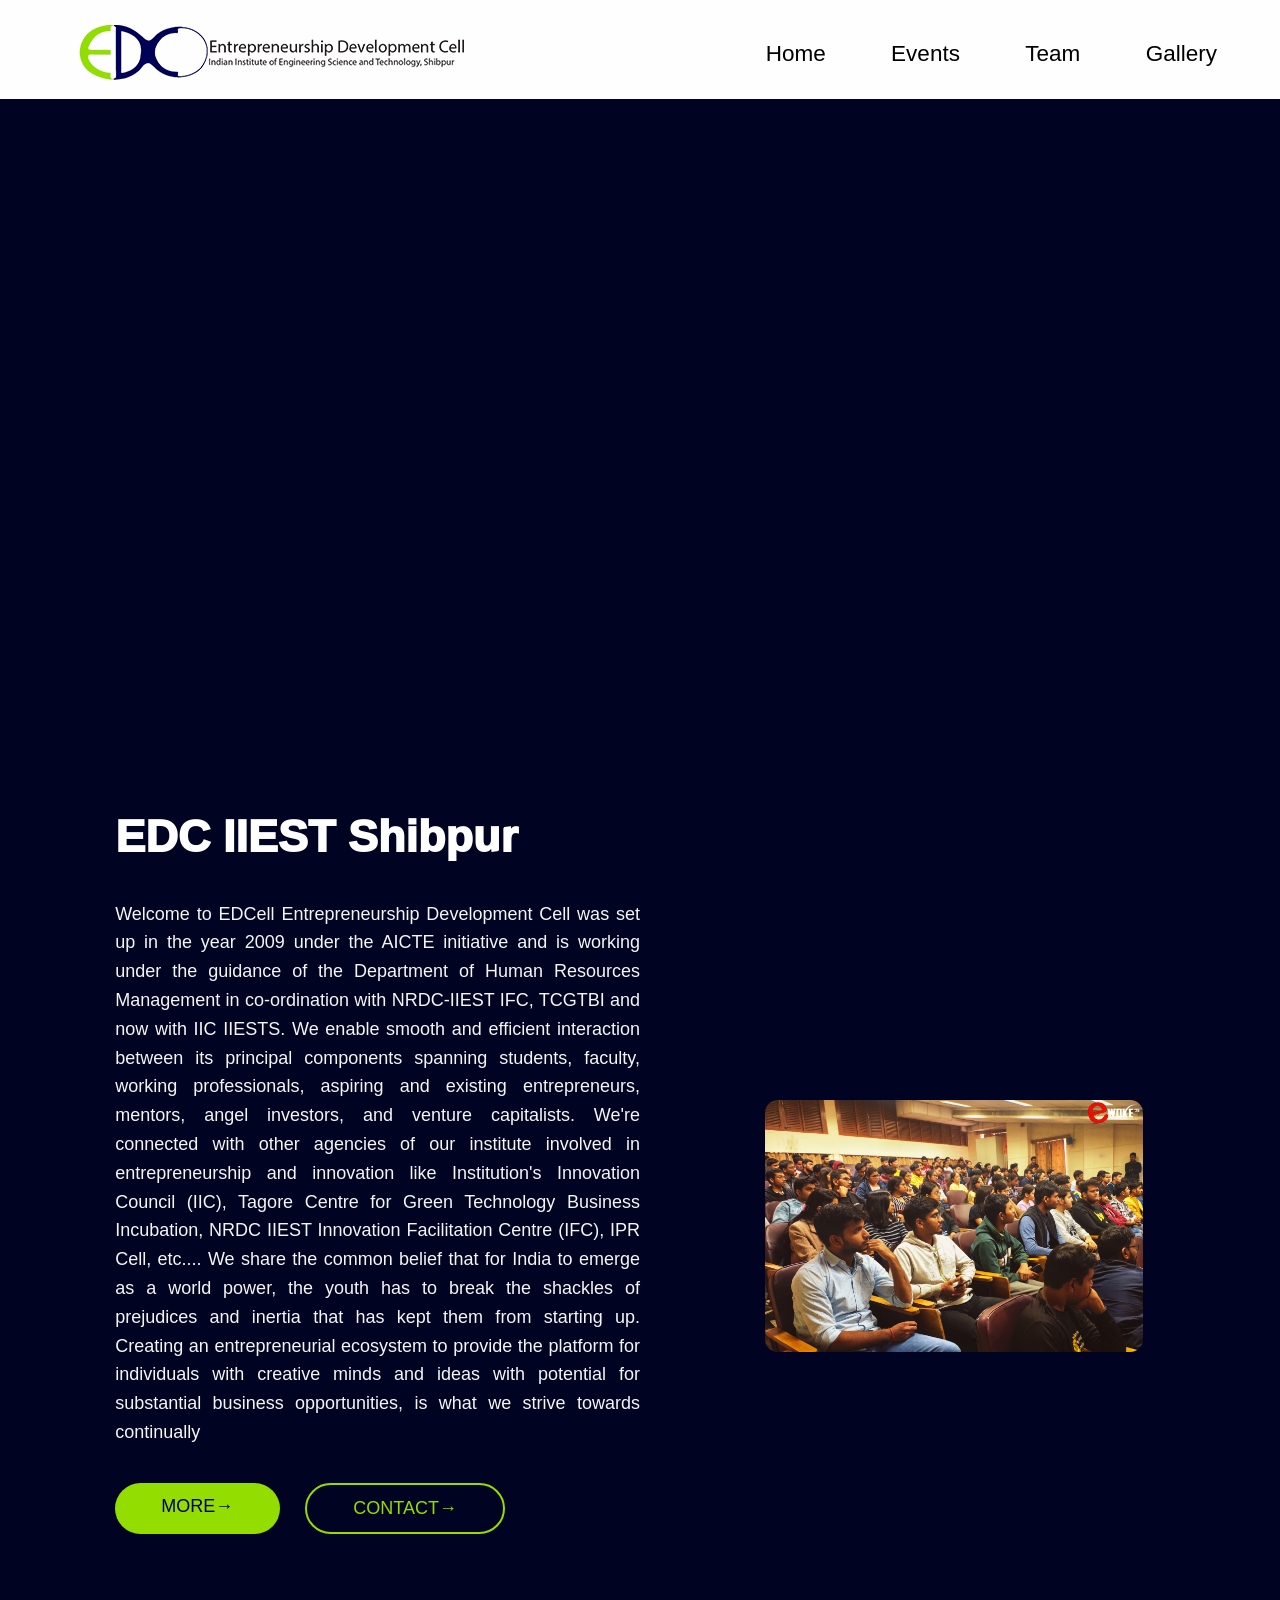
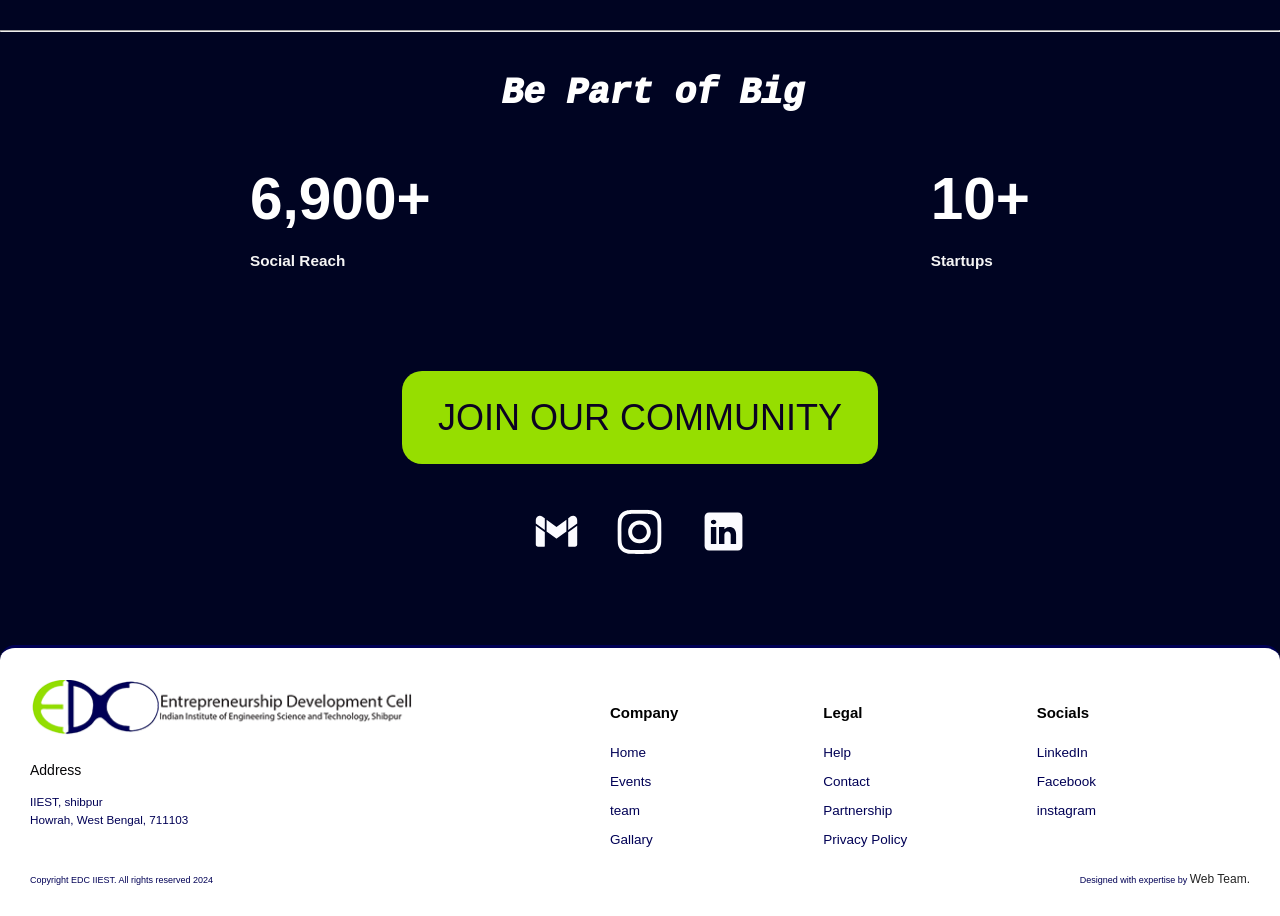
==== commit b1d03a68: "web team" ====
--- a/index.html
+++ b/index.html
@@ -257,7 +257,7 @@
       <p>Copyright EDC IIEST. All rights reserved 2024</p>
 
       <div class="legal__links">
-        <span>Designed with expertise by <a href="https://www.linkedin.com/in/harshrjn/" style="color: #242424; font-size: 12px;">Harsh Ranjan.</a></span>
+        <span>Designed with expertise by <a href="https://www.linkedin.com/in/harshrjn/" style="color: #242424; font-size: 12px;">Web Team.</a></span>
       </div>
     </div>
   </footer>
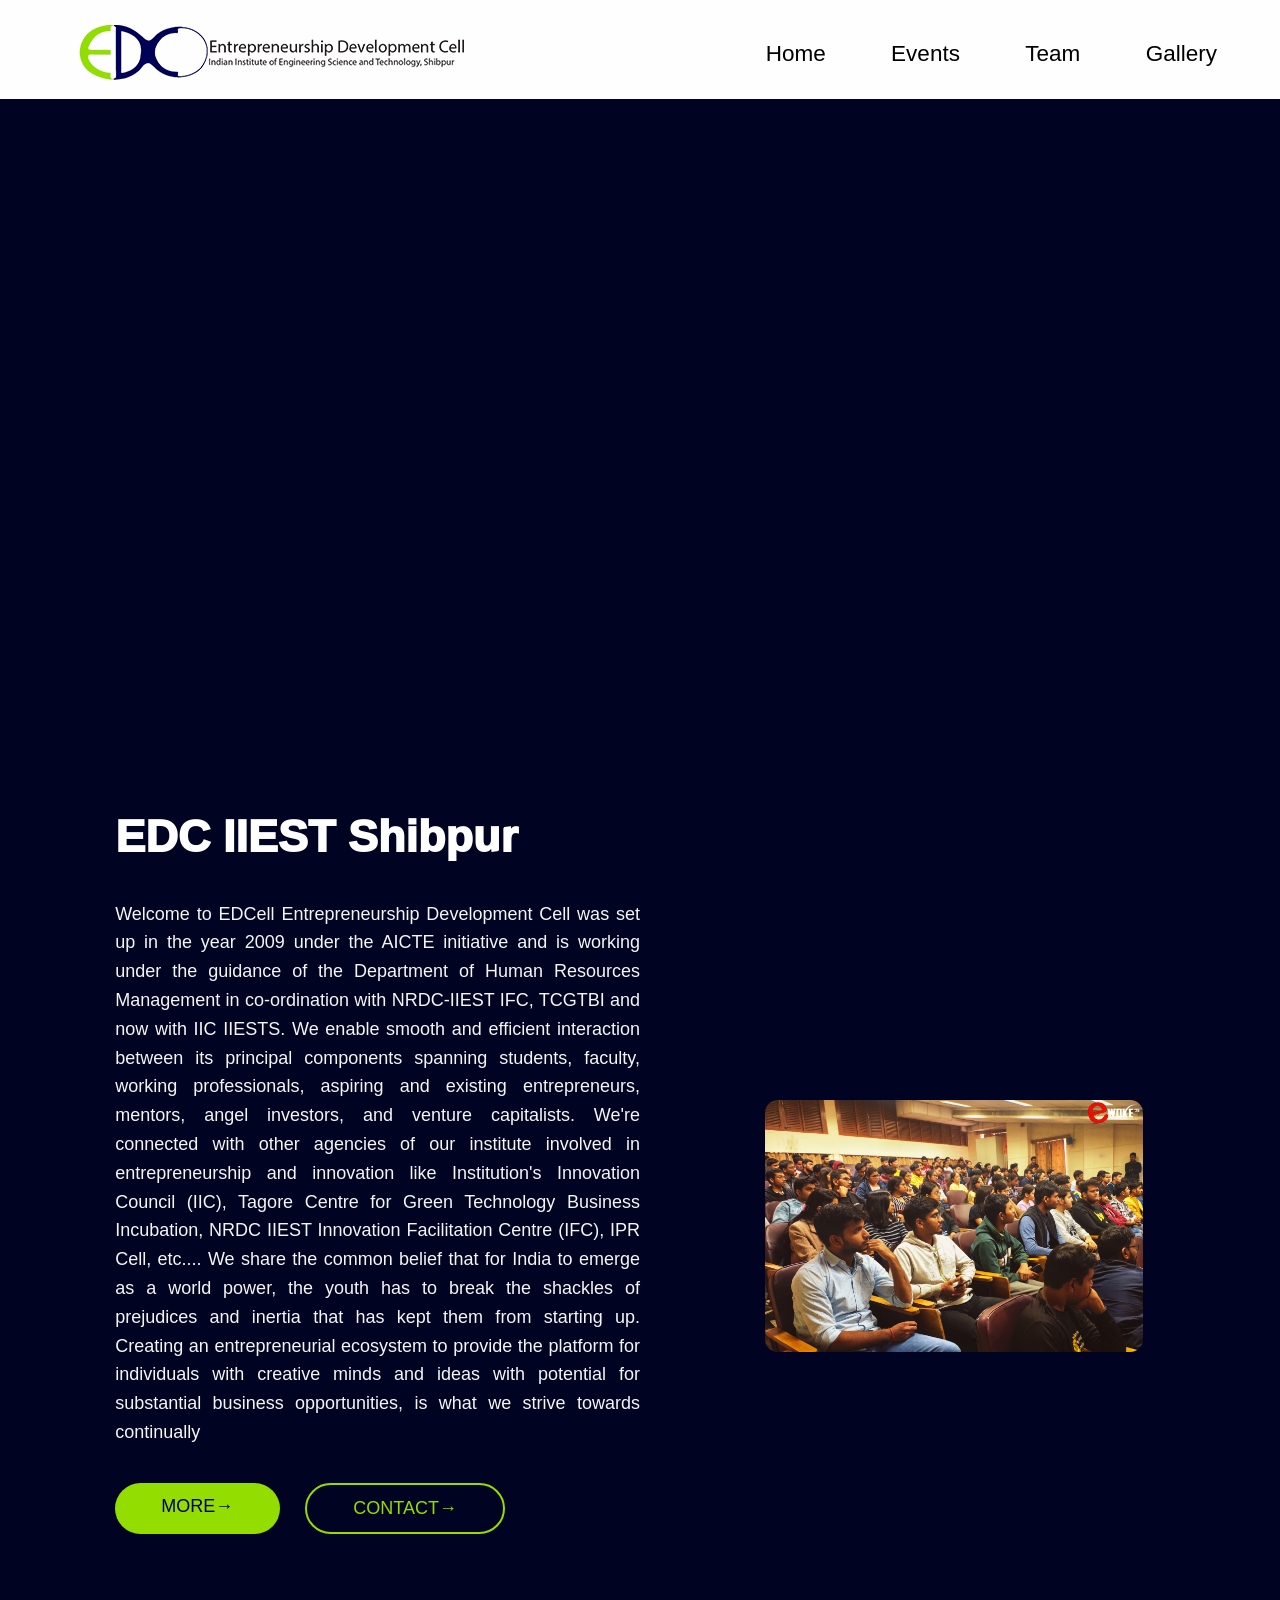
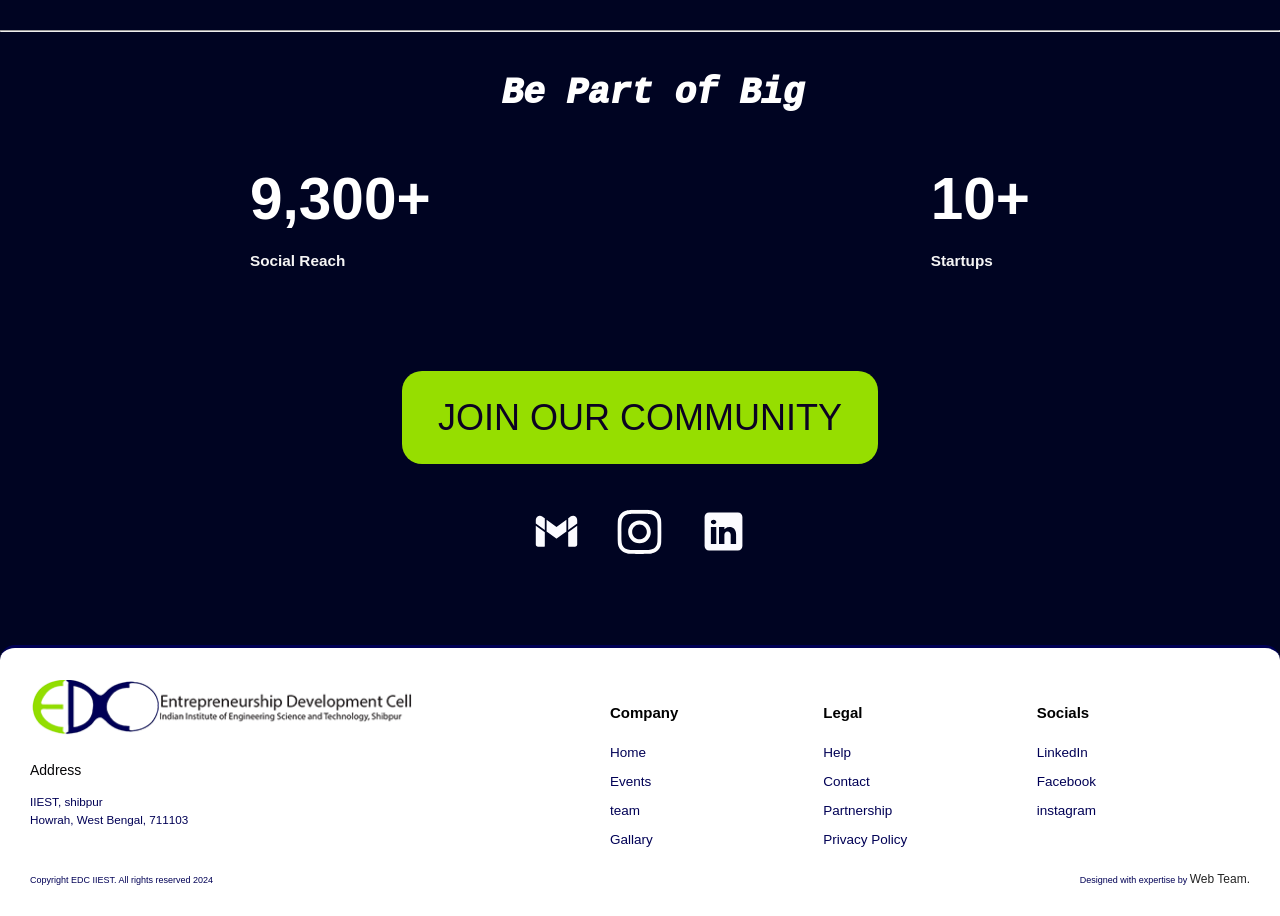
==== commit 2e9f7bc4: "Update index.html" ====
--- a/index.html
+++ b/index.html
@@ -91,7 +91,7 @@
                 </div>
                 <div class="info-rightbox-button-container">
                   <a class="info-rightbox-button" href="https://www.iiests.ac.in/IIEST/EDC" target="_blank">MORE&#x2192;</a>
-                  <a class="info-rightbox-button1" href="https://www.iiests.ac.in/IIEST/EDC" target="_blank">CONTACT&#x2192;</a>
+                  <a class="info-rightbox-button1" href="mailto:iiests.edc@gmail.com" target="_blank">CONTACT&#x2192;</a>
                   
               </div>
 
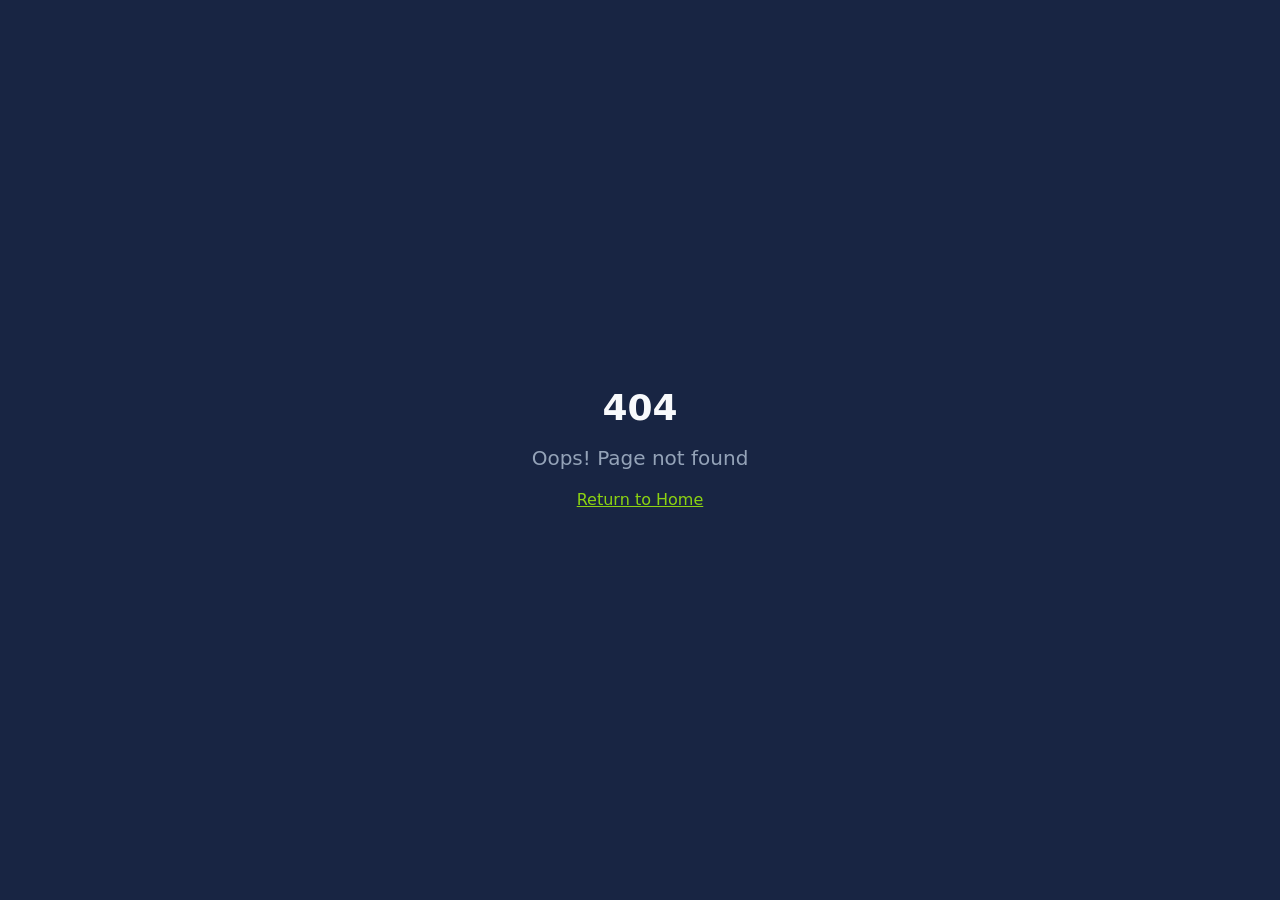
==== commit 9406614e: "Update UI" ====
--- a/index.html
+++ b/index.html
@@ -1,274 +1,54 @@
-<!DOCTYPE html>
+<!doctype html>
 <html lang="en">
-<head>
-    <meta charset="UTF-8">
-    <meta name="viewport" content="width=device-width, initial-scale=1.0">
-    <title>Document</title>
-    <link rel="stylesheet" href="footer.css">
-    <link rel="stylesheet" href="nav.css">
-    <link rel="stylesheet" href="hero.css">
-    <link rel="stylesheet" href="infopage.css">
-    <link rel="stylesheet" href="getstarted.css">
+  <head>
+    <!-- Basic -->
+    <meta charset="UTF-8" />
+    <meta name="viewport" content="width=device-width, initial-scale=1.0" />
 
+    <title>EDC IIEST Shibpur | Entrepreneurship Development Cell</title>
 
-</head>
-<style>
-  .countDiv {
-  display: flex;
- 
-  justify-content: space-around;
-  
-}
+    <meta
+      name="description"
+      content="Entrepreneurship Development Cell (EDC) IIEST Shibpur fosters innovation, startups, and entrepreneurial culture through events, workshops, competitions, and industry collaborations."
+    />
+    <meta name="author" content="EDC IIEST Shibpur" />
 
-.counter {
-  display: flex;
-  flex-direction: column;
-  font-size: 6.5rem;
-  font-weight: bold;
-  color: white;
-}
+    <!-- SEO -->
+    <meta
+      name="keywords"
+      content="EDC IIEST, IIEST Shibpur, Entrepreneurship Cell, Startup Cell, Innovation, Business, College Entrepreneurship, E-Cell"
+    />
+    <meta name="robots" content="index, follow" />
 
-.sub-countDiv {
-  display: flex;
-  flex-direction: column;
-}
- body{
-  background: rgb(0, 4, 34);
- }
-</style>
-<body>
+    <!-- Open Graph (Facebook, LinkedIn, WhatsApp) -->
+    <meta property="og:title" content="EDC IIEST Shibpur | Entrepreneurship Development Cell" />
+    <meta
+      property="og:description"
+      content="Driving innovation and entrepreneurship at IIEST Shibpur through events, startup initiatives, and industry exposure."
+    />
+    <meta property="og:type" content="website" />
+    <meta property="og:url" content="https://edciiests.in" />
+    <meta property="og:image" content="https://edciiests.in/og-image.jpg" />
 
-    <nav class="nav">
-        <div class="container">
-            <div class="logo">
-                <img id="navbar-logo-image"src="logo.png" alt="logo">
-                
-            </div>
-            <div id="mainListDiv" class="main_list">
-                <ul class="navlinks">
-                    <li><a href="/">Home</a></li>
-                    <li><a href="/events.html">Events</a></li>
-                    <li><a href="/team.html">Team</a></li>
-                    <li><a href="/gallary.html">Gallery</a></li>
-                    <!-- <li><a href="/blog">Explore</a></li> -->
-                   
-                </ul>
-            </div>
-        </div>
-            <span class="navTrigger">
-                <i></i>
-                <i></i>
-                <i></i>
-            </span>
-        
-    </nav>
-    <section class="hero">
-        <video src="video.mp4" autoplay muted playsinline loop="false"></video>
-  <!-- <button class="button-10" role="button">Button 10</button> -->
-       
-        
+    <!-- Twitter / X -->
+    <meta name="twitter:card" content="summary_large_image" />
+    <meta name="twitter:title" content="EDC IIEST Shibpur" />
+    <meta
+      name="twitter:description"
+      content="Entrepreneurship Development Cell of IIEST Shibpur — building founders, startups, and leaders."
+    />
+    <meta name="twitter:image" content="https://edciiests.in/og-image.jpg" />
 
-    </section>
+    <!-- Favicon (recommended) -->
+    <link rel="icon" type="image/png" href="/edc-logo.ico" />
 
+    <!-- Theme color (mobile browsers) -->
+    <meta name="theme-color" content="#0f172a" />
+    <script type="module" crossorigin src="/assets/index-DJQEB1Jd.js"></script>
+    <link rel="stylesheet" crossorigin href="/assets/index-BbGL5NnT.css">
+  </head>
 
-   
-<div class="infopage">
-    <div class="outerbox">
-        
-        <div class="infobox">
-
-            <div class="infobox-right">
-
-                <div class="info-rightbox-subheading">
-                    EDC IIEST Shibpur
-
-                </div>
-                <div class="info-rightbox-text">
-                  Welcome to EDCell
-                  Entrepreneurship Development Cell was set up in the year 2009 under the AICTE initiative and is working under the guidance of the Department of Human Resources Management in co-ordination with NRDC-IIEST IFC, TCGTBI and now with IIC IIESTS.
-                  We enable smooth and efficient interaction between its principal components spanning students, faculty, working professionals, aspiring and existing entrepreneurs, mentors, angel investors, and venture capitalists. We're connected with other agencies of our institute involved in entrepreneurship and innovation like Institution's Innovation Council (IIC), Tagore Centre for Green Technology Business Incubation, NRDC IIEST Innovation Facilitation Centre (IFC), IPR Cell, etc....
-                  We share the common belief that for India to emerge as a world power, the youth has to break the shackles of prejudices and inertia that has kept them from starting up. Creating an entrepreneurial ecosystem to provide the platform for individuals with creative minds and ideas with potential for substantial business opportunities, is what we strive towards continually
-                </div>
-                <div class="info-rightbox-button-container">
-                  <a class="info-rightbox-button" href="https://www.iiests.ac.in/IIEST/EDC" target="_blank">MORE&#x2192;</a>
-                  <a class="info-rightbox-button1" href="mailto:iiests.edc@gmail.com" target="_blank">CONTACT&#x2192;</a>
-                  
-              </div>
-
-            </div>
-
-            <div class="infobox-left">
-                <div class="infovideo">
-                    <img src="infopage.jpg" alt="">
-
-                </div>
-                <div class="infovideo-subheading">
-
-
-                </div>
-
-            </div>
-        </div>
-    </div>
-
-
-</div>
-
-<hr>
-
-<br>
-<br>
-<div class="stats">
-  <div class="info-rightbox-subheading"style="text-align: center; font-style: italic; font-family: 'Courier New', Courier, monospace; font-size: 4rem;">
-     Be Part of Big
-
-</div>
-<br>
-<br>
-  <div class="countDiv">
-
-    <div class="sub-countDiv" >
-    <div class="counter" id="counter">0 +</div>
-    <h3 style="color: whitesmoke ; font-size: 1.7rem; line-height: 0%;">Social Reach</h3>
-  </div>
-
-    <div class="sub-countDiv">
-    <div class="counter" id="counter">10+</div>
-    <h3 style="color: whitesmoke ; font-size: 1.7rem; line-height: 0%;">Startups</h3>
-  </div>
-
-
-  </div>
-</div>
-
-
-
-    
-<div class="white" >
-
-    <div class="white-container">
-    <div class="white-box-left">
-        <div class="header-box">
-            JOIN OUR COMMUNITY
-        </div>
-        <div class="social-box">
-            <a href="mailto:edc.iiests@gmail.com" target="_blank"><img src="gmail.svg" style="filter: invert(100%) sepia(100%) hue-rotate(180deg);" alt=""></a>
-            <a href="https://www.linkedin.com/company/edciiests/" target="_blank" ><img src="insta.svg" style="filter: invert(100%) sepia(100%) hue-rotate(180deg);" alt=""></a>
-            <a  href="https://www.instagram.com/edc.iiests/profilecard/?igsh=MTBpd2dkNDFwbXFybg==" target="_blank" ><img src="linkdin.svg" style="filter: invert(100%) sepia(100%) hue-rotate(180deg);" alt=""></a>
-            <!-- <a  href="https://github.com/Lightscline" target="_blank"><img src="github.svg" alt=""></a> -->
-        </div>
-
-    </div>
-    
-    <!-- <div class="white-box-right">
-        <div>
-            <img src="network.png" alt="" class="network">
-        </div>
-</div> -->
-
-
-</div>
-
-
-    
-
-
-<footer class="footer">
-    <div class="footer__addr">
-        <img src="logo.png" alt="">
-      
-          
-      <h2>Address</h2>
-      
-      <address>        
-    IIEST, shibpur<br>
-        Howrah, West Bengal, 711103
-      </address>
-    </div>
-    
-    <ul class="footer__nav">
-      <li class="nav__item">
-        <h2 class="nav__title">Company</h2>
-  
-        <ul class="nav__ul">
-          <li>
-            <a href="/">Home</a>
-          </li>
-  
-          <li>
-            <a href="/events.html">Events</a>
-          </li>
-              
-          <li>
-            <a href="/team.html">team</a>
-          </li>
-  
-          <li>
-            <a href="/gallary.html">Gallary</a>
-          </li>
-          
-        </ul>
-      </li>
-      
-      <li class="nav__item ">
-        <h2 class="nav__title">Legal</h2>
-        
-        <ul class="nav__ul">
-          <li>
-            <a href="mailto:iiests.edc@gmail.com">Help</a>
-          </li>
-          
-          <li>
-            <a href="mailto:iiests.edc@gmail.com">Contact</a>
-          </li>
-          
-          <li>
-            <a href="mailto:iiests.edc@gmail.com">Partnership</a>
-          </li>
-          
-          <li>
-            <a href="mailto:iiests.edc@gmail.com">Privacy Policy</a>
-          </li>
-          
-        
-        </ul>
-      </li>
-      
-      <li class="nav__item">
-        <h2 class="nav__title">Socials</h2>
-        
-        <ul class="nav__ul">
-          <li>
-            <a href="https://www.linkedin.com/company/edciiests/">LinkedIn</a>
-          </li>
-          
-          <li>
-            <a href="https://www.instagram.com/edc.iiests/profilecard/?igsh=MTBpd2dkNDFwbXFybg==">Facebook</a>
-          </li>
-          
-          <li>
-            <a href="https://www.instagram.com/edc.iiests/profilecard/?igsh=MTBpd2dkNDFwbXFybg==">instagram</a>
-          </li>
-        </ul>
-      </li>
-    </ul>
-    
-    <div class="legal">
-      <p>Copyright EDC IIEST. All rights reserved 2024</p>
-
-      <div class="legal__links">
-        <span>Designed with expertise by <a href="https://www.linkedin.com/in/harshrjn/" style="color: #242424; font-size: 12px;">Web Team.</a></span>
-      </div>
-    </div>
-  </footer>
-
-
-  <script src="https://ajax.googleapis.com/ajax/libs/jquery/3.1.1/jquery.min.js"></script>
-  <script src="nav.js"></script>
-
-  
-  <script src="counter.js"></script>
-
-
-</body>
-</html>+  <body>
+    <div id="root"></div>
+  </body>
+</html>
--- a/assets/index-BbGL5NnT.css
+++ b/assets/index-BbGL5NnT.css
@@ -0,0 +1 @@
+*,:before,:after{--tw-border-spacing-x: 0;--tw-border-spacing-y: 0;--tw-translate-x: 0;--tw-translate-y: 0;--tw-rotate: 0;--tw-skew-x: 0;--tw-skew-y: 0;--tw-scale-x: 1;--tw-scale-y: 1;--tw-pan-x: ;--tw-pan-y: ;--tw-pinch-zoom: ;--tw-scroll-snap-strictness: proximity;--tw-gradient-from-position: ;--tw-gradient-via-position: ;--tw-gradient-to-position: ;--tw-ordinal: ;--tw-slashed-zero: ;--tw-numeric-figure: ;--tw-numeric-spacing: ;--tw-numeric-fraction: ;--tw-ring-inset: ;--tw-ring-offset-width: 0px;--tw-ring-offset-color: #fff;--tw-ring-color: rgb(59 130 246 / .5);--tw-ring-offset-shadow: 0 0 #0000;--tw-ring-shadow: 0 0 #0000;--tw-shadow: 0 0 #0000;--tw-shadow-colored: 0 0 #0000;--tw-blur: ;--tw-brightness: ;--tw-contrast: ;--tw-grayscale: ;--tw-hue-rotate: ;--tw-invert: ;--tw-saturate: ;--tw-sepia: ;--tw-drop-shadow: ;--tw-backdrop-blur: ;--tw-backdrop-brightness: ;--tw-backdrop-contrast: ;--tw-backdrop-grayscale: ;--tw-backdrop-hue-rotate: ;--tw-backdrop-invert: ;--tw-backdrop-opacity: ;--tw-backdrop-saturate: ;--tw-backdrop-sepia: ;--tw-contain-size: ;--tw-contain-layout: ;--tw-contain-paint: ;--tw-contain-style: }::backdrop{--tw-border-spacing-x: 0;--tw-border-spacing-y: 0;--tw-translate-x: 0;--tw-translate-y: 0;--tw-rotate: 0;--tw-skew-x: 0;--tw-skew-y: 0;--tw-scale-x: 1;--tw-scale-y: 1;--tw-pan-x: ;--tw-pan-y: ;--tw-pinch-zoom: ;--tw-scroll-snap-strictness: proximity;--tw-gradient-from-position: ;--tw-gradient-via-position: ;--tw-gradient-to-position: ;--tw-ordinal: ;--tw-slashed-zero: ;--tw-numeric-figure: ;--tw-numeric-spacing: ;--tw-numeric-fraction: ;--tw-ring-inset: ;--tw-ring-offset-width: 0px;--tw-ring-offset-color: #fff;--tw-ring-color: rgb(59 130 246 / .5);--tw-ring-offset-shadow: 0 0 #0000;--tw-ring-shadow: 0 0 #0000;--tw-shadow: 0 0 #0000;--tw-shadow-colored: 0 0 #0000;--tw-blur: ;--tw-brightness: ;--tw-contrast: ;--tw-grayscale: ;--tw-hue-rotate: ;--tw-invert: ;--tw-saturate: ;--tw-sepia: ;--tw-drop-shadow: ;--tw-backdrop-blur: ;--tw-backdrop-brightness: ;--tw-backdrop-contrast: ;--tw-backdrop-grayscale: ;--tw-backdrop-hue-rotate: ;--tw-backdrop-invert: ;--tw-backdrop-opacity: ;--tw-backdrop-saturate: ;--tw-backdrop-sepia: ;--tw-contain-size: ;--tw-contain-layout: ;--tw-contain-paint: ;--tw-contain-style: }*,:before,:after{box-sizing:border-box;border-width:0;border-style:solid;border-color:#e5e7eb}:before,:after{--tw-content: ""}html,:host{line-height:1.5;-webkit-text-size-adjust:100%;-moz-tab-size:4;-o-tab-size:4;tab-size:4;font-family:ui-sans-serif,system-ui,sans-serif,"Apple Color Emoji","Segoe UI Emoji",Segoe UI Symbol,"Noto Color Emoji";font-feature-settings:normal;font-variation-settings:normal;-webkit-tap-highlight-color:transparent}body{margin:0;line-height:inherit}hr{height:0;color:inherit;border-top-width:1px}abbr:where([title]){-webkit-text-decoration:underline dotted;text-decoration:underline dotted}h1,h2,h3,h4,h5,h6{font-size:inherit;font-weight:inherit}a{color:inherit;text-decoration:inherit}b,strong{font-weight:bolder}code,kbd,samp,pre{font-family:ui-monospace,SFMono-Regular,Menlo,Monaco,Consolas,Liberation Mono,Courier New,monospace;font-feature-settings:normal;font-variation-settings:normal;font-size:1em}small{font-size:80%}sub,sup{font-size:75%;line-height:0;position:relative;vertical-align:baseline}sub{bottom:-.25em}sup{top:-.5em}table{text-indent:0;border-color:inherit;border-collapse:collapse}button,input,optgroup,select,textarea{font-family:inherit;font-feature-settings:inherit;font-variation-settings:inherit;font-size:100%;font-weight:inherit;line-height:inherit;letter-spacing:inherit;color:inherit;margin:0;padding:0}button,select{text-transform:none}button,input:where([type=button]),input:where([type=reset]),input:where([type=submit]){-webkit-appearance:button;background-color:transparent;background-image:none}:-moz-focusring{outline:auto}:-moz-ui-invalid{box-shadow:none}progress{vertical-align:baseline}::-webkit-inner-spin-button,::-webkit-outer-spin-button{height:auto}[type=search]{-webkit-appearance:textfield;outline-offset:-2px}::-webkit-search-decoration{-webkit-appearance:none}::-webkit-file-upload-button{-webkit-appearance:button;font:inherit}summary{display:list-item}blockquote,dl,dd,h1,h2,h3,h4,h5,h6,hr,figure,p,pre{margin:0}fieldset{margin:0;padding:0}legend{padding:0}ol,ul,menu{list-style:none;margin:0;padding:0}dialog{padding:0}textarea{resize:vertical}input::-moz-placeholder,textarea::-moz-placeholder{opacity:1;color:#9ca3af}input::placeholder,textarea::placeholder{opacity:1;color:#9ca3af}button,[role=button]{cursor:pointer}:disabled{cursor:default}img,svg,video,canvas,audio,iframe,embed,object{display:block;vertical-align:middle}img,video{max-width:100%;height:auto}[hidden]:where(:not([hidden=until-found])){display:none}:root{--background: 222 47% 11%;--foreground: 210 40% 98%;--card: 222 47% 14%;--card-foreground: 210 40% 98%;--popover: 222 47% 14%;--popover-foreground: 210 40% 98%;--primary: 82 84% 45%;--primary-foreground: 222 47% 11%;--secondary: 222 47% 18%;--secondary-foreground: 210 40% 98%;--muted: 222 47% 18%;--muted-foreground: 215 20% 65%;--accent: 82 84% 45%;--accent-foreground: 222 47% 11%;--destructive: 0 84% 60%;--destructive-foreground: 210 40% 98%;--border: 222 30% 25%;--input: 222 30% 25%;--ring: 82 84% 45%;--radius: .5rem;--sidebar-background: 222 47% 11%;--sidebar-foreground: 210 40% 98%;--sidebar-primary: 82 84% 45%;--sidebar-primary-foreground: 222 47% 11%;--sidebar-accent: 222 47% 18%;--sidebar-accent-foreground: 210 40% 98%;--sidebar-border: 222 30% 25%;--sidebar-ring: 82 84% 45%;--hero-overlay: 222 47% 11% / .7;--glow-primary: 82 84% 45% / .4;--gradient-hero: linear-gradient(180deg, hsl(222 47% 11% / 0) 0%, hsl(222 47% 11%) 100%)}.dark{--background: 222 47% 8%;--foreground: 210 40% 98%;--card: 222 47% 11%;--card-foreground: 210 40% 98%;--popover: 222 47% 11%;--popover-foreground: 210 40% 98%;--primary: 82 84% 50%;--primary-foreground: 222 47% 11%;--secondary: 222 47% 15%;--secondary-foreground: 210 40% 98%;--muted: 222 47% 15%;--muted-foreground: 215 20% 65%;--accent: 82 84% 50%;--accent-foreground: 222 47% 11%;--destructive: 0 62% 30%;--destructive-foreground: 210 40% 98%;--border: 222 30% 20%;--input: 222 30% 20%;--ring: 82 84% 50%;--sidebar-background: 222 47% 8%;--sidebar-foreground: 210 40% 98%;--sidebar-primary: 82 84% 50%;--sidebar-primary-foreground: 222 47% 11%;--sidebar-accent: 222 47% 15%;--sidebar-accent-foreground: 210 40% 98%;--sidebar-border: 222 30% 20%;--sidebar-ring: 82 84% 50%}*{border-color:hsl(var(--border))}body{background-color:hsl(var(--background));color:hsl(var(--foreground));-webkit-font-smoothing:antialiased;-moz-osx-font-smoothing:grayscale}.container{width:100%;margin-right:auto;margin-left:auto;padding-right:2rem;padding-left:2rem}@media (min-width: 1400px){.container{max-width:1400px}}.sr-only{position:absolute;width:1px;height:1px;padding:0;margin:-1px;overflow:hidden;clip:rect(0,0,0,0);white-space:nowrap;border-width:0}.pointer-events-none{pointer-events:none}.pointer-events-auto{pointer-events:auto}.visible{visibility:visible}.invisible{visibility:hidden}.fixed{position:fixed}.absolute{position:absolute}.relative{position:relative}.inset-0{top:0;right:0;bottom:0;left:0}.inset-x-0{left:0;right:0}.inset-y-0{top:0;bottom:0}.-bottom-12{bottom:-3rem}.-bottom-6{bottom:-1.5rem}.-left-12{left:-3rem}.-left-6{left:-1.5rem}.-right-12{right:-3rem}.-right-6{right:-1.5rem}.-top-12{top:-3rem}.-top-6{top:-1.5rem}.bottom-0{bottom:0}.bottom-8{bottom:2rem}.left-0{left:0}.left-1{left:.25rem}.left-1\/2{left:50%}.left-1\/4{left:25%}.left-2{left:.5rem}.left-4{left:1rem}.left-\[50\%\]{left:50%}.right-0{right:0}.right-1{right:.25rem}.right-1\/4{right:25%}.right-2{right:.5rem}.right-3{right:.75rem}.right-4{right:1rem}.top-0{top:0}.top-1\.5{top:.375rem}.top-1\/2{top:50%}.top-2{top:.5rem}.top-3\.5{top:.875rem}.top-4{top:1rem}.top-\[1px\]{top:1px}.top-\[50\%\]{top:50%}.top-\[60\%\]{top:60%}.top-full{top:100%}.z-10{z-index:10}.z-20{z-index:20}.z-50{z-index:50}.z-\[100\]{z-index:100}.z-\[1\]{z-index:1}.-mx-1{margin-left:-.25rem;margin-right:-.25rem}.mx-2{margin-left:.5rem;margin-right:.5rem}.mx-3\.5{margin-left:.875rem;margin-right:.875rem}.mx-auto{margin-left:auto;margin-right:auto}.my-0\.5{margin-top:.125rem;margin-bottom:.125rem}.my-1{margin-top:.25rem;margin-bottom:.25rem}.-ml-4{margin-left:-1rem}.-mt-4{margin-top:-1rem}.mb-1{margin-bottom:.25rem}.mb-10{margin-bottom:2.5rem}.mb-12{margin-bottom:3rem}.mb-2{margin-bottom:.5rem}.mb-3{margin-bottom:.75rem}.mb-4{margin-bottom:1rem}.mb-6{margin-bottom:1.5rem}.mb-8{margin-bottom:2rem}.ml-1{margin-left:.25rem}.ml-2{margin-left:.5rem}.ml-auto{margin-left:auto}.mr-2{margin-right:.5rem}.mt-0\.5{margin-top:.125rem}.mt-1\.5{margin-top:.375rem}.mt-10{margin-top:2.5rem}.mt-2{margin-top:.5rem}.mt-24{margin-top:6rem}.mt-4{margin-top:1rem}.mt-8{margin-top:2rem}.mt-auto{margin-top:auto}.line-clamp-3{overflow:hidden;display:-webkit-box;-webkit-box-orient:vertical;-webkit-line-clamp:3}.line-clamp-4{overflow:hidden;display:-webkit-box;-webkit-box-orient:vertical;-webkit-line-clamp:4}.block{display:block}.inline-block{display:inline-block}.flex{display:flex}.inline-flex{display:inline-flex}.table{display:table}.grid{display:grid}.hidden{display:none}.aspect-\[3\/4\]{aspect-ratio:3/4}.aspect-square{aspect-ratio:1 / 1}.aspect-video{aspect-ratio:16 / 9}.size-4{width:1rem;height:1rem}.h-1\.5{height:.375rem}.h-10{height:2.5rem}.h-11{height:2.75rem}.h-12{height:3rem}.h-16{height:4rem}.h-2{height:.5rem}.h-2\.5{height:.625rem}.h-20{height:5rem}.h-24{height:6rem}.h-3{height:.75rem}.h-3\.5{height:.875rem}.h-32{height:8rem}.h-4{height:1rem}.h-48{height:12rem}.h-5{height:1.25rem}.h-6{height:1.5rem}.h-64{height:16rem}.h-7{height:1.75rem}.h-8{height:2rem}.h-80{height:20rem}.h-9{height:2.25rem}.h-96{height:24rem}.h-\[1px\]{height:1px}.h-\[500px\]{height:500px}.h-\[var\(--radix-navigation-menu-viewport-height\)\]{height:var(--radix-navigation-menu-viewport-height)}.h-\[var\(--radix-select-trigger-height\)\]{height:var(--radix-select-trigger-height)}.h-auto{height:auto}.h-full{height:100%}.h-px{height:1px}.h-svh{height:100svh}.max-h-96{max-height:24rem}.max-h-\[300px\]{max-height:300px}.max-h-\[85vh\]{max-height:85vh}.max-h-screen{max-height:100vh}.min-h-0{min-height:0px}.min-h-\[80px\]{min-height:80px}.min-h-screen{min-height:100vh}.min-h-svh{min-height:100svh}.w-0{width:0px}.w-1{width:.25rem}.w-1\.5{width:.375rem}.w-10{width:2.5rem}.w-11{width:2.75rem}.w-12{width:3rem}.w-16{width:4rem}.w-2{width:.5rem}.w-2\.5{width:.625rem}.w-20{width:5rem}.w-24{width:6rem}.w-3{width:.75rem}.w-3\.5{width:.875rem}.w-3\/4{width:75%}.w-32{width:8rem}.w-4{width:1rem}.w-5{width:1.25rem}.w-6{width:1.5rem}.w-64{width:16rem}.w-7{width:1.75rem}.w-72{width:18rem}.w-8{width:2rem}.w-9{width:2.25rem}.w-96{width:24rem}.w-\[--sidebar-width\]{width:var(--sidebar-width)}.w-\[100px\]{width:100px}.w-\[1px\]{width:1px}.w-auto{width:auto}.w-full{width:100%}.w-max{width:-moz-max-content;width:max-content}.w-px{width:1px}.min-w-0{min-width:0px}.min-w-5{min-width:1.25rem}.min-w-\[12rem\]{min-width:12rem}.min-w-\[8rem\]{min-width:8rem}.min-w-\[var\(--radix-select-trigger-width\)\]{min-width:var(--radix-select-trigger-width)}.max-w-2xl{max-width:42rem}.max-w-3xl{max-width:48rem}.max-w-5xl{max-width:64rem}.max-w-\[--skeleton-width\]{max-width:var(--skeleton-width)}.max-w-full{max-width:100%}.max-w-lg{max-width:32rem}.max-w-max{max-width:-moz-max-content;max-width:max-content}.max-w-xl{max-width:36rem}.flex-1{flex:1 1 0%}.flex-shrink-0,.shrink-0{flex-shrink:0}.grow{flex-grow:1}.grow-0{flex-grow:0}.basis-full{flex-basis:100%}.caption-bottom{caption-side:bottom}.border-collapse{border-collapse:collapse}.-translate-x-1\/2{--tw-translate-x: -50%;transform:translate(var(--tw-translate-x),var(--tw-translate-y)) rotate(var(--tw-rotate)) skew(var(--tw-skew-x)) skewY(var(--tw-skew-y)) scaleX(var(--tw-scale-x)) scaleY(var(--tw-scale-y))}.-translate-x-48{--tw-translate-x: -12rem;transform:translate(var(--tw-translate-x),var(--tw-translate-y)) rotate(var(--tw-rotate)) skew(var(--tw-skew-x)) skewY(var(--tw-skew-y)) scaleX(var(--tw-scale-x)) scaleY(var(--tw-scale-y))}.-translate-x-px{--tw-translate-x: -1px;transform:translate(var(--tw-translate-x),var(--tw-translate-y)) rotate(var(--tw-rotate)) skew(var(--tw-skew-x)) skewY(var(--tw-skew-y)) scaleX(var(--tw-scale-x)) scaleY(var(--tw-scale-y))}.-translate-y-1\/2{--tw-translate-y: -50%;transform:translate(var(--tw-translate-x),var(--tw-translate-y)) rotate(var(--tw-rotate)) skew(var(--tw-skew-x)) skewY(var(--tw-skew-y)) scaleX(var(--tw-scale-x)) scaleY(var(--tw-scale-y))}.translate-x-48{--tw-translate-x: 12rem;transform:translate(var(--tw-translate-x),var(--tw-translate-y)) rotate(var(--tw-rotate)) skew(var(--tw-skew-x)) skewY(var(--tw-skew-y)) scaleX(var(--tw-scale-x)) scaleY(var(--tw-scale-y))}.translate-x-\[-50\%\]{--tw-translate-x: -50%;transform:translate(var(--tw-translate-x),var(--tw-translate-y)) rotate(var(--tw-rotate)) skew(var(--tw-skew-x)) skewY(var(--tw-skew-y)) scaleX(var(--tw-scale-x)) scaleY(var(--tw-scale-y))}.translate-x-px{--tw-translate-x: 1px;transform:translate(var(--tw-translate-x),var(--tw-translate-y)) rotate(var(--tw-rotate)) skew(var(--tw-skew-x)) skewY(var(--tw-skew-y)) scaleX(var(--tw-scale-x)) scaleY(var(--tw-scale-y))}.translate-y-\[-50\%\]{--tw-translate-y: -50%;transform:translate(var(--tw-translate-x),var(--tw-translate-y)) rotate(var(--tw-rotate)) skew(var(--tw-skew-x)) skewY(var(--tw-skew-y)) scaleX(var(--tw-scale-x)) scaleY(var(--tw-scale-y))}.rotate-45{--tw-rotate: 45deg;transform:translate(var(--tw-translate-x),var(--tw-translate-y)) rotate(var(--tw-rotate)) skew(var(--tw-skew-x)) skewY(var(--tw-skew-y)) scaleX(var(--tw-scale-x)) scaleY(var(--tw-scale-y))}.rotate-90{--tw-rotate: 90deg;transform:translate(var(--tw-translate-x),var(--tw-translate-y)) rotate(var(--tw-rotate)) skew(var(--tw-skew-x)) skewY(var(--tw-skew-y)) scaleX(var(--tw-scale-x)) scaleY(var(--tw-scale-y))}.scale-100{--tw-scale-x: 1;--tw-scale-y: 1;transform:translate(var(--tw-translate-x),var(--tw-translate-y)) rotate(var(--tw-rotate)) skew(var(--tw-skew-x)) skewY(var(--tw-skew-y)) scaleX(var(--tw-scale-x)) scaleY(var(--tw-scale-y))}.scale-75{--tw-scale-x: .75;--tw-scale-y: .75;transform:translate(var(--tw-translate-x),var(--tw-translate-y)) rotate(var(--tw-rotate)) skew(var(--tw-skew-x)) skewY(var(--tw-skew-y)) scaleX(var(--tw-scale-x)) scaleY(var(--tw-scale-y))}.transform{transform:translate(var(--tw-translate-x),var(--tw-translate-y)) rotate(var(--tw-rotate)) skew(var(--tw-skew-x)) skewY(var(--tw-skew-y)) scaleX(var(--tw-scale-x)) scaleY(var(--tw-scale-y))}@keyframes bounce{0%,to{transform:translateY(-25%);animation-timing-function:cubic-bezier(.8,0,1,1)}50%{transform:none;animation-timing-function:cubic-bezier(0,0,.2,1)}}.animate-bounce{animation:bounce 1s infinite}@keyframes pulse{50%{opacity:.5}}.animate-pulse{animation:pulse 2s cubic-bezier(.4,0,.6,1) infinite}.cursor-default{cursor:default}.cursor-pointer{cursor:pointer}.touch-none{touch-action:none}.select-none{-webkit-user-select:none;-moz-user-select:none;user-select:none}.list-none{list-style-type:none}.columns-1{-moz-columns:1;columns:1}.break-inside-avoid{-moz-column-break-inside:avoid;break-inside:avoid}.grid-cols-1{grid-template-columns:repeat(1,minmax(0,1fr))}.grid-cols-2{grid-template-columns:repeat(2,minmax(0,1fr))}.flex-row{flex-direction:row}.flex-col{flex-direction:column}.flex-col-reverse{flex-direction:column-reverse}.flex-wrap{flex-wrap:wrap}.items-start{align-items:flex-start}.items-end{align-items:flex-end}.items-center{align-items:center}.items-stretch{align-items:stretch}.justify-center{justify-content:center}.justify-between{justify-content:space-between}.gap-1{gap:.25rem}.gap-1\.5{gap:.375rem}.gap-12{gap:3rem}.gap-2{gap:.5rem}.gap-3{gap:.75rem}.gap-4{gap:1rem}.gap-6{gap:1.5rem}.gap-8{gap:2rem}.space-x-1>:not([hidden])~:not([hidden]){--tw-space-x-reverse: 0;margin-right:calc(.25rem * var(--tw-space-x-reverse));margin-left:calc(.25rem * calc(1 - var(--tw-space-x-reverse)))}.space-x-4>:not([hidden])~:not([hidden]){--tw-space-x-reverse: 0;margin-right:calc(1rem * var(--tw-space-x-reverse));margin-left:calc(1rem * calc(1 - var(--tw-space-x-reverse)))}.space-y-1>:not([hidden])~:not([hidden]){--tw-space-y-reverse: 0;margin-top:calc(.25rem * calc(1 - var(--tw-space-y-reverse)));margin-bottom:calc(.25rem * var(--tw-space-y-reverse))}.space-y-1\.5>:not([hidden])~:not([hidden]){--tw-space-y-reverse: 0;margin-top:calc(.375rem * calc(1 - var(--tw-space-y-reverse)));margin-bottom:calc(.375rem * var(--tw-space-y-reverse))}.space-y-2>:not([hidden])~:not([hidden]){--tw-space-y-reverse: 0;margin-top:calc(.5rem * calc(1 - var(--tw-space-y-reverse)));margin-bottom:calc(.5rem * var(--tw-space-y-reverse))}.space-y-3>:not([hidden])~:not([hidden]){--tw-space-y-reverse: 0;margin-top:calc(.75rem * calc(1 - var(--tw-space-y-reverse)));margin-bottom:calc(.75rem * var(--tw-space-y-reverse))}.space-y-4>:not([hidden])~:not([hidden]){--tw-space-y-reverse: 0;margin-top:calc(1rem * calc(1 - var(--tw-space-y-reverse)));margin-bottom:calc(1rem * var(--tw-space-y-reverse))}.space-y-6>:not([hidden])~:not([hidden]){--tw-space-y-reverse: 0;margin-top:calc(1.5rem * calc(1 - var(--tw-space-y-reverse)));margin-bottom:calc(1.5rem * var(--tw-space-y-reverse))}.overflow-auto{overflow:auto}.overflow-hidden{overflow:hidden}.overflow-y-auto{overflow-y:auto}.overflow-x-hidden{overflow-x:hidden}.whitespace-nowrap{white-space:nowrap}.break-words{overflow-wrap:break-word}.rounded-2xl{border-radius:1rem}.rounded-\[2px\]{border-radius:2px}.rounded-\[inherit\]{border-radius:inherit}.rounded-full{border-radius:9999px}.rounded-lg{border-radius:var(--radius)}.rounded-md{border-radius:calc(var(--radius) - 2px)}.rounded-sm{border-radius:calc(var(--radius) - 4px)}.rounded-xl{border-radius:.75rem}.rounded-t-\[10px\]{border-top-left-radius:10px;border-top-right-radius:10px}.rounded-tl-sm{border-top-left-radius:calc(var(--radius) - 4px)}.border{border-width:1px}.border-2{border-width:2px}.border-\[1\.5px\]{border-width:1.5px}.border-y{border-top-width:1px;border-bottom-width:1px}.border-b{border-bottom-width:1px}.border-l{border-left-width:1px}.border-r{border-right-width:1px}.border-t{border-top-width:1px}.border-dashed{border-style:dashed}.border-\[--color-border\]{border-color:var(--color-border)}.border-border{border-color:hsl(var(--border))}.border-border\/50{border-color:hsl(var(--border) / .5)}.border-destructive{border-color:hsl(var(--destructive))}.border-destructive\/50{border-color:hsl(var(--destructive) / .5)}.border-input{border-color:hsl(var(--input))}.border-primary{border-color:hsl(var(--primary))}.border-primary\/50{border-color:hsl(var(--primary) / .5)}.border-sidebar-border{border-color:hsl(var(--sidebar-border))}.border-transparent{border-color:transparent}.border-l-transparent{border-left-color:transparent}.border-t-transparent{border-top-color:transparent}.bg-\[--color-bg\]{background-color:var(--color-bg)}.bg-accent{background-color:hsl(var(--accent))}.bg-background{background-color:hsl(var(--background))}.bg-background\/70{background-color:hsl(var(--background) / .7)}.bg-background\/95{background-color:hsl(var(--background) / .95)}.bg-black\/80{background-color:#000c}.bg-border{background-color:hsl(var(--border))}.bg-card{background-color:hsl(var(--card))}.bg-card\/80{background-color:hsl(var(--card) / .8)}.bg-card\/95{background-color:hsl(var(--card) / .95)}.bg-destructive{background-color:hsl(var(--destructive))}.bg-foreground{background-color:hsl(var(--foreground))}.bg-foreground\/95{background-color:hsl(var(--foreground) / .95)}.bg-muted{background-color:hsl(var(--muted))}.bg-muted-foreground\/30{background-color:hsl(var(--muted-foreground) / .3)}.bg-muted\/50{background-color:hsl(var(--muted) / .5)}.bg-popover{background-color:hsl(var(--popover))}.bg-primary{background-color:hsl(var(--primary))}.bg-primary\/10{background-color:hsl(var(--primary) / .1)}.bg-primary\/20{background-color:hsl(var(--primary) / .2)}.bg-primary\/30{background-color:hsl(var(--primary) / .3)}.bg-secondary{background-color:hsl(var(--secondary))}.bg-sidebar{background-color:hsl(var(--sidebar-background))}.bg-sidebar-border{background-color:hsl(var(--sidebar-border))}.bg-transparent{background-color:transparent}.bg-gradient-to-t{background-image:linear-gradient(to top,var(--tw-gradient-stops))}.from-background{--tw-gradient-from: hsl(var(--background)) var(--tw-gradient-from-position);--tw-gradient-to: hsl(var(--background) / 0) var(--tw-gradient-to-position);--tw-gradient-stops: var(--tw-gradient-from), var(--tw-gradient-to)}.via-background\/50{--tw-gradient-to: hsl(var(--background) / 0) var(--tw-gradient-to-position);--tw-gradient-stops: var(--tw-gradient-from), hsl(var(--background) / .5) var(--tw-gradient-via-position), var(--tw-gradient-to)}.to-transparent{--tw-gradient-to: transparent var(--tw-gradient-to-position)}.fill-current{fill:currentColor}.object-cover{-o-object-fit:cover;object-fit:cover}.p-0{padding:0}.p-1{padding:.25rem}.p-2{padding:.5rem}.p-3{padding:.75rem}.p-4{padding:1rem}.p-6{padding:1.5rem}.p-8{padding:2rem}.p-\[1px\]{padding:1px}.px-1{padding-left:.25rem;padding-right:.25rem}.px-10{padding-left:2.5rem;padding-right:2.5rem}.px-2{padding-left:.5rem;padding-right:.5rem}.px-2\.5{padding-left:.625rem;padding-right:.625rem}.px-3{padding-left:.75rem;padding-right:.75rem}.px-4{padding-left:1rem;padding-right:1rem}.px-5{padding-left:1.25rem;padding-right:1.25rem}.px-6{padding-left:1.5rem;padding-right:1.5rem}.px-8{padding-left:2rem;padding-right:2rem}.py-0\.5{padding-top:.125rem;padding-bottom:.125rem}.py-1{padding-top:.25rem;padding-bottom:.25rem}.py-1\.5{padding-top:.375rem;padding-bottom:.375rem}.py-12{padding-top:3rem;padding-bottom:3rem}.py-16{padding-top:4rem;padding-bottom:4rem}.py-2{padding-top:.5rem;padding-bottom:.5rem}.py-20{padding-top:5rem;padding-bottom:5rem}.py-3{padding-top:.75rem;padding-bottom:.75rem}.py-4{padding-top:1rem;padding-bottom:1rem}.py-6{padding-top:1.5rem;padding-bottom:1.5rem}.pb-12{padding-bottom:3rem}.pb-20{padding-bottom:5rem}.pb-3{padding-bottom:.75rem}.pb-4{padding-bottom:1rem}.pb-8{padding-bottom:2rem}.pl-2\.5{padding-left:.625rem}.pl-4{padding-left:1rem}.pl-8{padding-left:2rem}.pr-2{padding-right:.5rem}.pr-2\.5{padding-right:.625rem}.pr-8{padding-right:2rem}.pt-0{padding-top:0}.pt-1{padding-top:.25rem}.pt-28{padding-top:7rem}.pt-3{padding-top:.75rem}.pt-4{padding-top:1rem}.text-left{text-align:left}.text-center{text-align:center}.align-middle{vertical-align:middle}.font-mono{font-family:ui-monospace,SFMono-Regular,Menlo,Monaco,Consolas,Liberation Mono,Courier New,monospace}.text-2xl{font-size:1.5rem;line-height:2rem}.text-3xl{font-size:1.875rem;line-height:2.25rem}.text-4xl{font-size:2.25rem;line-height:2.5rem}.text-\[0\.8rem\]{font-size:.8rem}.text-base{font-size:1rem;line-height:1.5rem}.text-lg{font-size:1.125rem;line-height:1.75rem}.text-sm{font-size:.875rem;line-height:1.25rem}.text-xl{font-size:1.25rem;line-height:1.75rem}.text-xs{font-size:.75rem;line-height:1rem}.font-bold{font-weight:700}.font-medium{font-weight:500}.font-normal{font-weight:400}.font-semibold{font-weight:600}.capitalize{text-transform:capitalize}.tabular-nums{--tw-numeric-spacing: tabular-nums;font-variant-numeric:var(--tw-ordinal) var(--tw-slashed-zero) var(--tw-numeric-figure) var(--tw-numeric-spacing) var(--tw-numeric-fraction)}.leading-none{line-height:1}.leading-tight{line-height:1.25}.tracking-tight{letter-spacing:-.025em}.tracking-wider{letter-spacing:.05em}.tracking-widest{letter-spacing:.1em}.text-accent-foreground{color:hsl(var(--accent-foreground))}.text-card-foreground{color:hsl(var(--card-foreground))}.text-current{color:currentColor}.text-destructive{color:hsl(var(--destructive))}.text-destructive-foreground{color:hsl(var(--destructive-foreground))}.text-foreground{color:hsl(var(--foreground))}.text-foreground\/50{color:hsl(var(--foreground) / .5)}.text-muted-foreground{color:hsl(var(--muted-foreground))}.text-popover-foreground{color:hsl(var(--popover-foreground))}.text-primary{color:hsl(var(--primary))}.text-primary-foreground{color:hsl(var(--primary-foreground))}.text-secondary-foreground{color:hsl(var(--secondary-foreground))}.text-sidebar-foreground{color:hsl(var(--sidebar-foreground))}.text-sidebar-foreground\/70{color:hsl(var(--sidebar-foreground) / .7)}.underline{text-decoration-line:underline}.underline-offset-4{text-underline-offset:4px}.opacity-0{opacity:0}.opacity-100{opacity:1}.opacity-30{opacity:.3}.opacity-5{opacity:.05}.opacity-50{opacity:.5}.opacity-60{opacity:.6}.opacity-70{opacity:.7}.opacity-90{opacity:.9}.shadow-2xl{--tw-shadow: 0 25px 50px -12px rgb(0 0 0 / .25);--tw-shadow-colored: 0 25px 50px -12px var(--tw-shadow-color);box-shadow:var(--tw-ring-offset-shadow, 0 0 #0000),var(--tw-ring-shadow, 0 0 #0000),var(--tw-shadow)}.shadow-\[0_0_0_1px_hsl\(var\(--sidebar-border\)\)\]{--tw-shadow: 0 0 0 1px hsl(var(--sidebar-border));--tw-shadow-colored: 0 0 0 1px var(--tw-shadow-color);box-shadow:var(--tw-ring-offset-shadow, 0 0 #0000),var(--tw-ring-shadow, 0 0 #0000),var(--tw-shadow)}.shadow-lg{--tw-shadow: 0 10px 15px -3px rgb(0 0 0 / .1), 0 4px 6px -4px rgb(0 0 0 / .1);--tw-shadow-colored: 0 10px 15px -3px var(--tw-shadow-color), 0 4px 6px -4px var(--tw-shadow-color);box-shadow:var(--tw-ring-offset-shadow, 0 0 #0000),var(--tw-ring-shadow, 0 0 #0000),var(--tw-shadow)}.shadow-md{--tw-shadow: 0 4px 6px -1px rgb(0 0 0 / .1), 0 2px 4px -2px rgb(0 0 0 / .1);--tw-shadow-colored: 0 4px 6px -1px var(--tw-shadow-color), 0 2px 4px -2px var(--tw-shadow-color);box-shadow:var(--tw-ring-offset-shadow, 0 0 #0000),var(--tw-ring-shadow, 0 0 #0000),var(--tw-shadow)}.shadow-none{--tw-shadow: 0 0 #0000;--tw-shadow-colored: 0 0 #0000;box-shadow:var(--tw-ring-offset-shadow, 0 0 #0000),var(--tw-ring-shadow, 0 0 #0000),var(--tw-shadow)}.shadow-sm{--tw-shadow: 0 1px 2px 0 rgb(0 0 0 / .05);--tw-shadow-colored: 0 1px 2px 0 var(--tw-shadow-color);box-shadow:var(--tw-ring-offset-shadow, 0 0 #0000),var(--tw-ring-shadow, 0 0 #0000),var(--tw-shadow)}.shadow-xl{--tw-shadow: 0 20px 25px -5px rgb(0 0 0 / .1), 0 8px 10px -6px rgb(0 0 0 / .1);--tw-shadow-colored: 0 20px 25px -5px var(--tw-shadow-color), 0 8px 10px -6px var(--tw-shadow-color);box-shadow:var(--tw-ring-offset-shadow, 0 0 #0000),var(--tw-ring-shadow, 0 0 #0000),var(--tw-shadow)}.shadow-primary\/10{--tw-shadow-color: hsl(var(--primary) / .1);--tw-shadow: var(--tw-shadow-colored)}.shadow-primary\/5{--tw-shadow-color: hsl(var(--primary) / .05);--tw-shadow: var(--tw-shadow-colored)}.outline-none{outline:2px solid transparent;outline-offset:2px}.outline{outline-style:solid}.ring-0{--tw-ring-offset-shadow: var(--tw-ring-inset) 0 0 0 var(--tw-ring-offset-width) var(--tw-ring-offset-color);--tw-ring-shadow: var(--tw-ring-inset) 0 0 0 calc(0px + var(--tw-ring-offset-width)) var(--tw-ring-color);box-shadow:var(--tw-ring-offset-shadow),var(--tw-ring-shadow),var(--tw-shadow, 0 0 #0000)}.ring-2{--tw-ring-offset-shadow: var(--tw-ring-inset) 0 0 0 var(--tw-ring-offset-width) var(--tw-ring-offset-color);--tw-ring-shadow: var(--tw-ring-inset) 0 0 0 calc(2px + var(--tw-ring-offset-width)) var(--tw-ring-color);box-shadow:var(--tw-ring-offset-shadow),var(--tw-ring-shadow),var(--tw-shadow, 0 0 #0000)}.ring-ring{--tw-ring-color: hsl(var(--ring))}.ring-sidebar-ring{--tw-ring-color: hsl(var(--sidebar-ring))}.ring-offset-background{--tw-ring-offset-color: hsl(var(--background))}.blur-2xl{--tw-blur: blur(40px);filter:var(--tw-blur) var(--tw-brightness) var(--tw-contrast) var(--tw-grayscale) var(--tw-hue-rotate) var(--tw-invert) var(--tw-saturate) var(--tw-sepia) var(--tw-drop-shadow)}.blur-3xl{--tw-blur: blur(64px);filter:var(--tw-blur) var(--tw-brightness) var(--tw-contrast) var(--tw-grayscale) var(--tw-hue-rotate) var(--tw-invert) var(--tw-saturate) var(--tw-sepia) var(--tw-drop-shadow)}.filter{filter:var(--tw-blur) var(--tw-brightness) var(--tw-contrast) var(--tw-grayscale) var(--tw-hue-rotate) var(--tw-invert) var(--tw-saturate) var(--tw-sepia) var(--tw-drop-shadow)}.backdrop-blur-md{--tw-backdrop-blur: blur(12px);-webkit-backdrop-filter:var(--tw-backdrop-blur) var(--tw-backdrop-brightness) var(--tw-backdrop-contrast) var(--tw-backdrop-grayscale) var(--tw-backdrop-hue-rotate) var(--tw-backdrop-invert) var(--tw-backdrop-opacity) var(--tw-backdrop-saturate) var(--tw-backdrop-sepia);backdrop-filter:var(--tw-backdrop-blur) var(--tw-backdrop-brightness) var(--tw-backdrop-contrast) var(--tw-backdrop-grayscale) var(--tw-backdrop-hue-rotate) var(--tw-backdrop-invert) var(--tw-backdrop-opacity) var(--tw-backdrop-saturate) var(--tw-backdrop-sepia)}.backdrop-blur-sm{--tw-backdrop-blur: blur(4px);-webkit-backdrop-filter:var(--tw-backdrop-blur) var(--tw-backdrop-brightness) var(--tw-backdrop-contrast) var(--tw-backdrop-grayscale) var(--tw-backdrop-hue-rotate) var(--tw-backdrop-invert) var(--tw-backdrop-opacity) var(--tw-backdrop-saturate) var(--tw-backdrop-sepia);backdrop-filter:var(--tw-backdrop-blur) var(--tw-backdrop-brightness) var(--tw-backdrop-contrast) var(--tw-backdrop-grayscale) var(--tw-backdrop-hue-rotate) var(--tw-backdrop-invert) var(--tw-backdrop-opacity) var(--tw-backdrop-saturate) var(--tw-backdrop-sepia)}.transition{transition-property:color,background-color,border-color,text-decoration-color,fill,stroke,opacity,box-shadow,transform,filter,-webkit-backdrop-filter;transition-property:color,background-color,border-color,text-decoration-color,fill,stroke,opacity,box-shadow,transform,filter,backdrop-filter;transition-property:color,background-color,border-color,text-decoration-color,fill,stroke,opacity,box-shadow,transform,filter,backdrop-filter,-webkit-backdrop-filter;transition-timing-function:cubic-bezier(.4,0,.2,1);transition-duration:.15s}.transition-\[left\,right\,width\]{transition-property:left,right,width;transition-timing-function:cubic-bezier(.4,0,.2,1);transition-duration:.15s}.transition-\[margin\,opa\]{transition-property:margin,opa;transition-timing-function:cubic-bezier(.4,0,.2,1);transition-duration:.15s}.transition-\[width\,height\,padding\]{transition-property:width,height,padding;transition-timing-function:cubic-bezier(.4,0,.2,1);transition-duration:.15s}.transition-\[width\]{transition-property:width;transition-timing-function:cubic-bezier(.4,0,.2,1);transition-duration:.15s}.transition-all{transition-property:all;transition-timing-function:cubic-bezier(.4,0,.2,1);transition-duration:.15s}.transition-colors{transition-property:color,background-color,border-color,text-decoration-color,fill,stroke;transition-timing-function:cubic-bezier(.4,0,.2,1);transition-duration:.15s}.transition-opacity{transition-property:opacity;transition-timing-function:cubic-bezier(.4,0,.2,1);transition-duration:.15s}.transition-transform{transition-property:transform;transition-timing-function:cubic-bezier(.4,0,.2,1);transition-duration:.15s}.duration-1000{transition-duration:1s}.duration-200{transition-duration:.2s}.duration-300{transition-duration:.3s}.duration-500{transition-duration:.5s}.ease-in-out{transition-timing-function:cubic-bezier(.4,0,.2,1)}.ease-linear{transition-timing-function:linear}.ease-out{transition-timing-function:cubic-bezier(0,0,.2,1)}@keyframes enter{0%{opacity:var(--tw-enter-opacity, 1);transform:translate3d(var(--tw-enter-translate-x, 0),var(--tw-enter-translate-y, 0),0) scale3d(var(--tw-enter-scale, 1),var(--tw-enter-scale, 1),var(--tw-enter-scale, 1)) rotate(var(--tw-enter-rotate, 0))}}@keyframes exit{to{opacity:var(--tw-exit-opacity, 1);transform:translate3d(var(--tw-exit-translate-x, 0),var(--tw-exit-translate-y, 0),0) scale3d(var(--tw-exit-scale, 1),var(--tw-exit-scale, 1),var(--tw-exit-scale, 1)) rotate(var(--tw-exit-rotate, 0))}}.animate-in{animation-name:enter;animation-duration:.15s;--tw-enter-opacity: initial;--tw-enter-scale: initial;--tw-enter-rotate: initial;--tw-enter-translate-x: initial;--tw-enter-translate-y: initial}.fade-in-0{--tw-enter-opacity: 0}.fade-in-80{--tw-enter-opacity: .8}.zoom-in-95{--tw-enter-scale: .95}.duration-1000{animation-duration:1s}.duration-200{animation-duration:.2s}.duration-300{animation-duration:.3s}.duration-500{animation-duration:.5s}.ease-in-out{animation-timing-function:cubic-bezier(.4,0,.2,1)}.ease-linear{animation-timing-function:linear}.ease-out{animation-timing-function:cubic-bezier(0,0,.2,1)}.glow-primary{box-shadow:0 0 60px hsl(var(--glow-primary))}.animate-float{animation:float 6s ease-in-out infinite}.animate-pulse-glow{animation:pulse-glow 3s ease-in-out infinite}.animate-slide-up{animation:slide-up .6s ease-out}.animate-fade-in{animation:fade-in .8s ease-out}@keyframes float{0%,to{transform:translateY(0)}50%{transform:translateY(-20px)}}@keyframes pulse-glow{0%,to{box-shadow:0 0 40px hsl(var(--glow-primary))}50%{box-shadow:0 0 80px hsl(var(--glow-primary))}}@keyframes slide-up{0%{opacity:0;transform:translateY(30px)}to{opacity:1;transform:translateY(0)}}@keyframes fade-in{0%{opacity:0}to{opacity:1}}.file\:border-0::file-selector-button{border-width:0px}.file\:bg-transparent::file-selector-button{background-color:transparent}.file\:text-sm::file-selector-button{font-size:.875rem;line-height:1.25rem}.file\:font-medium::file-selector-button{font-weight:500}.file\:text-foreground::file-selector-button{color:hsl(var(--foreground))}.placeholder\:text-muted-foreground::-moz-placeholder{color:hsl(var(--muted-foreground))}.placeholder\:text-muted-foreground::placeholder{color:hsl(var(--muted-foreground))}.after\:absolute:after{content:var(--tw-content);position:absolute}.after\:-inset-2:after{content:var(--tw-content);top:-.5rem;right:-.5rem;bottom:-.5rem;left:-.5rem}.after\:inset-y-0:after{content:var(--tw-content);top:0;bottom:0}.after\:left-1\/2:after{content:var(--tw-content);left:50%}.after\:w-1:after{content:var(--tw-content);width:.25rem}.after\:w-\[2px\]:after{content:var(--tw-content);width:2px}.after\:-translate-x-1\/2:after{content:var(--tw-content);--tw-translate-x: -50%;transform:translate(var(--tw-translate-x),var(--tw-translate-y)) rotate(var(--tw-rotate)) skew(var(--tw-skew-x)) skewY(var(--tw-skew-y)) scaleX(var(--tw-scale-x)) scaleY(var(--tw-scale-y))}.first\:rounded-l-md:first-child{border-top-left-radius:calc(var(--radius) - 2px);border-bottom-left-radius:calc(var(--radius) - 2px)}.first\:border-l:first-child{border-left-width:1px}.last\:rounded-r-md:last-child{border-top-right-radius:calc(var(--radius) - 2px);border-bottom-right-radius:calc(var(--radius) - 2px)}.focus-within\:relative:focus-within{position:relative}.focus-within\:z-20:focus-within{z-index:20}.hover\:scale-105:hover{--tw-scale-x: 1.05;--tw-scale-y: 1.05;transform:translate(var(--tw-translate-x),var(--tw-translate-y)) rotate(var(--tw-rotate)) skew(var(--tw-skew-x)) skewY(var(--tw-skew-y)) scaleX(var(--tw-scale-x)) scaleY(var(--tw-scale-y))}.hover\:scale-110:hover{--tw-scale-x: 1.1;--tw-scale-y: 1.1;transform:translate(var(--tw-translate-x),var(--tw-translate-y)) rotate(var(--tw-rotate)) skew(var(--tw-skew-x)) skewY(var(--tw-skew-y)) scaleX(var(--tw-scale-x)) scaleY(var(--tw-scale-y))}.hover\:border-primary:hover{border-color:hsl(var(--primary))}.hover\:border-primary\/50:hover{border-color:hsl(var(--primary) / .5)}.hover\:bg-accent:hover{background-color:hsl(var(--accent))}.hover\:bg-accent\/10:hover{background-color:hsl(var(--accent) / .1)}.hover\:bg-destructive\/80:hover{background-color:hsl(var(--destructive) / .8)}.hover\:bg-destructive\/90:hover{background-color:hsl(var(--destructive) / .9)}.hover\:bg-muted:hover{background-color:hsl(var(--muted))}.hover\:bg-muted-foreground\/50:hover{background-color:hsl(var(--muted-foreground) / .5)}.hover\:bg-muted\/50:hover{background-color:hsl(var(--muted) / .5)}.hover\:bg-primary:hover{background-color:hsl(var(--primary))}.hover\:bg-primary\/80:hover{background-color:hsl(var(--primary) / .8)}.hover\:bg-primary\/90:hover{background-color:hsl(var(--primary) / .9)}.hover\:bg-secondary:hover{background-color:hsl(var(--secondary))}.hover\:bg-secondary\/80:hover{background-color:hsl(var(--secondary) / .8)}.hover\:bg-sidebar-accent:hover{background-color:hsl(var(--sidebar-accent))}.hover\:text-accent:hover{color:hsl(var(--accent))}.hover\:text-accent-foreground:hover{color:hsl(var(--accent-foreground))}.hover\:text-foreground:hover{color:hsl(var(--foreground))}.hover\:text-muted-foreground:hover{color:hsl(var(--muted-foreground))}.hover\:text-primary:hover{color:hsl(var(--primary))}.hover\:text-primary-foreground:hover{color:hsl(var(--primary-foreground))}.hover\:text-primary\/90:hover{color:hsl(var(--primary) / .9)}.hover\:text-sidebar-accent-foreground:hover{color:hsl(var(--sidebar-accent-foreground))}.hover\:underline:hover{text-decoration-line:underline}.hover\:opacity-100:hover{opacity:1}.hover\:shadow-\[0_0_0_1px_hsl\(var\(--sidebar-accent\)\)\]:hover{--tw-shadow: 0 0 0 1px hsl(var(--sidebar-accent));--tw-shadow-colored: 0 0 0 1px var(--tw-shadow-color);box-shadow:var(--tw-ring-offset-shadow, 0 0 #0000),var(--tw-ring-shadow, 0 0 #0000),var(--tw-shadow)}.hover\:shadow-lg:hover{--tw-shadow: 0 10px 15px -3px rgb(0 0 0 / .1), 0 4px 6px -4px rgb(0 0 0 / .1);--tw-shadow-colored: 0 10px 15px -3px var(--tw-shadow-color), 0 4px 6px -4px var(--tw-shadow-color);box-shadow:var(--tw-ring-offset-shadow, 0 0 #0000),var(--tw-ring-shadow, 0 0 #0000),var(--tw-shadow)}.hover\:shadow-xl:hover{--tw-shadow: 0 20px 25px -5px rgb(0 0 0 / .1), 0 8px 10px -6px rgb(0 0 0 / .1);--tw-shadow-colored: 0 20px 25px -5px var(--tw-shadow-color), 0 8px 10px -6px var(--tw-shadow-color);box-shadow:var(--tw-ring-offset-shadow, 0 0 #0000),var(--tw-ring-shadow, 0 0 #0000),var(--tw-shadow)}.hover\:shadow-primary\/10:hover{--tw-shadow-color: hsl(var(--primary) / .1);--tw-shadow: var(--tw-shadow-colored)}.hover\:shadow-primary\/25:hover{--tw-shadow-color: hsl(var(--primary) / .25);--tw-shadow: var(--tw-shadow-colored)}.hover\:shadow-primary\/30:hover{--tw-shadow-color: hsl(var(--primary) / .3);--tw-shadow: var(--tw-shadow-colored)}.hover\:after\:bg-sidebar-border:hover:after{content:var(--tw-content);background-color:hsl(var(--sidebar-border))}.focus\:bg-accent:focus{background-color:hsl(var(--accent))}.focus\:bg-primary:focus{background-color:hsl(var(--primary))}.focus\:text-accent-foreground:focus{color:hsl(var(--accent-foreground))}.focus\:text-primary-foreground:focus{color:hsl(var(--primary-foreground))}.focus\:opacity-100:focus{opacity:1}.focus\:outline-none:focus{outline:2px solid transparent;outline-offset:2px}.focus\:ring-2:focus{--tw-ring-offset-shadow: var(--tw-ring-inset) 0 0 0 var(--tw-ring-offset-width) var(--tw-ring-offset-color);--tw-ring-shadow: var(--tw-ring-inset) 0 0 0 calc(2px + var(--tw-ring-offset-width)) var(--tw-ring-color);box-shadow:var(--tw-ring-offset-shadow),var(--tw-ring-shadow),var(--tw-shadow, 0 0 #0000)}.focus\:ring-ring:focus{--tw-ring-color: hsl(var(--ring))}.focus\:ring-offset-2:focus{--tw-ring-offset-width: 2px}.focus-visible\:outline-none:focus-visible{outline:2px solid transparent;outline-offset:2px}.focus-visible\:ring-1:focus-visible{--tw-ring-offset-shadow: var(--tw-ring-inset) 0 0 0 var(--tw-ring-offset-width) var(--tw-ring-offset-color);--tw-ring-shadow: var(--tw-ring-inset) 0 0 0 calc(1px + var(--tw-ring-offset-width)) var(--tw-ring-color);box-shadow:var(--tw-ring-offset-shadow),var(--tw-ring-shadow),var(--tw-shadow, 0 0 #0000)}.focus-visible\:ring-2:focus-visible{--tw-ring-offset-shadow: var(--tw-ring-inset) 0 0 0 var(--tw-ring-offset-width) var(--tw-ring-offset-color);--tw-ring-shadow: var(--tw-ring-inset) 0 0 0 calc(2px + var(--tw-ring-offset-width)) var(--tw-ring-color);box-shadow:var(--tw-ring-offset-shadow),var(--tw-ring-shadow),var(--tw-shadow, 0 0 #0000)}.focus-visible\:ring-ring:focus-visible{--tw-ring-color: hsl(var(--ring))}.focus-visible\:ring-sidebar-ring:focus-visible{--tw-ring-color: hsl(var(--sidebar-ring))}.focus-visible\:ring-offset-1:focus-visible{--tw-ring-offset-width: 1px}.focus-visible\:ring-offset-2:focus-visible{--tw-ring-offset-width: 2px}.focus-visible\:ring-offset-background:focus-visible{--tw-ring-offset-color: hsl(var(--background))}.active\:bg-sidebar-accent:active{background-color:hsl(var(--sidebar-accent))}.active\:text-sidebar-accent-foreground:active{color:hsl(var(--sidebar-accent-foreground))}.disabled\:pointer-events-none:disabled{pointer-events:none}.disabled\:cursor-not-allowed:disabled{cursor:not-allowed}.disabled\:opacity-50:disabled{opacity:.5}.group\/menu-item:focus-within .group-focus-within\/menu-item\:opacity-100{opacity:1}.group:hover .group-hover\:scale-105{--tw-scale-x: 1.05;--tw-scale-y: 1.05;transform:translate(var(--tw-translate-x),var(--tw-translate-y)) rotate(var(--tw-rotate)) skew(var(--tw-skew-x)) skewY(var(--tw-skew-y)) scaleX(var(--tw-scale-x)) scaleY(var(--tw-scale-y))}.group:hover .group-hover\:scale-110{--tw-scale-x: 1.1;--tw-scale-y: 1.1;transform:translate(var(--tw-translate-x),var(--tw-translate-y)) rotate(var(--tw-rotate)) skew(var(--tw-skew-x)) skewY(var(--tw-skew-y)) scaleX(var(--tw-scale-x)) scaleY(var(--tw-scale-y))}.group:hover .group-hover\:border-primary\/50{border-color:hsl(var(--primary) / .5)}.group:hover .group-hover\:bg-primary{background-color:hsl(var(--primary))}.group:hover .group-hover\:text-primary{color:hsl(var(--primary))}.group:hover .group-hover\:text-primary-foreground{color:hsl(var(--primary-foreground))}.group\/menu-item:hover .group-hover\/menu-item\:opacity-100,.group:hover .group-hover\:opacity-100{opacity:1}.group.destructive .group-\[\.destructive\]\:border-muted\/40{border-color:hsl(var(--muted) / .4)}.group.toaster .group-\[\.toaster\]\:border-border{border-color:hsl(var(--border))}.group.toast .group-\[\.toast\]\:bg-muted{background-color:hsl(var(--muted))}.group.toast .group-\[\.toast\]\:bg-primary{background-color:hsl(var(--primary))}.group.toaster .group-\[\.toaster\]\:bg-background{background-color:hsl(var(--background))}.group.destructive .group-\[\.destructive\]\:text-red-300{--tw-text-opacity: 1;color:rgb(252 165 165 / var(--tw-text-opacity, 1))}.group.toast .group-\[\.toast\]\:text-muted-foreground{color:hsl(var(--muted-foreground))}.group.toast .group-\[\.toast\]\:text-primary-foreground{color:hsl(var(--primary-foreground))}.group.toaster .group-\[\.toaster\]\:text-foreground{color:hsl(var(--foreground))}.group.toaster .group-\[\.toaster\]\:shadow-lg{--tw-shadow: 0 10px 15px -3px rgb(0 0 0 / .1), 0 4px 6px -4px rgb(0 0 0 / .1);--tw-shadow-colored: 0 10px 15px -3px var(--tw-shadow-color), 0 4px 6px -4px var(--tw-shadow-color);box-shadow:var(--tw-ring-offset-shadow, 0 0 #0000),var(--tw-ring-shadow, 0 0 #0000),var(--tw-shadow)}.group.destructive .group-\[\.destructive\]\:hover\:border-destructive\/30:hover{border-color:hsl(var(--destructive) / .3)}.group.destructive .group-\[\.destructive\]\:hover\:bg-destructive:hover{background-color:hsl(var(--destructive))}.group.destructive .group-\[\.destructive\]\:hover\:text-destructive-foreground:hover{color:hsl(var(--destructive-foreground))}.group.destructive .group-\[\.destructive\]\:hover\:text-red-50:hover{--tw-text-opacity: 1;color:rgb(254 242 242 / var(--tw-text-opacity, 1))}.group.destructive .group-\[\.destructive\]\:focus\:ring-destructive:focus{--tw-ring-color: hsl(var(--destructive))}.group.destructive .group-\[\.destructive\]\:focus\:ring-red-400:focus{--tw-ring-opacity: 1;--tw-ring-color: rgb(248 113 113 / var(--tw-ring-opacity, 1))}.group.destructive .group-\[\.destructive\]\:focus\:ring-offset-red-600:focus{--tw-ring-offset-color: #dc2626}.peer\/menu-button:hover~.peer-hover\/menu-button\:text-sidebar-accent-foreground{color:hsl(var(--sidebar-accent-foreground))}.peer:disabled~.peer-disabled\:cursor-not-allowed{cursor:not-allowed}.peer:disabled~.peer-disabled\:opacity-70{opacity:.7}.has-\[\[data-variant\=inset\]\]\:bg-sidebar:has([data-variant=inset]){background-color:hsl(var(--sidebar-background))}.has-\[\:disabled\]\:opacity-50:has(:disabled){opacity:.5}.group\/menu-item:has([data-sidebar=menu-action]) .group-has-\[\[data-sidebar\=menu-action\]\]\/menu-item\:pr-8{padding-right:2rem}.aria-disabled\:pointer-events-none[aria-disabled=true]{pointer-events:none}.aria-disabled\:opacity-50[aria-disabled=true]{opacity:.5}.aria-selected\:bg-accent[aria-selected=true]{background-color:hsl(var(--accent))}.aria-selected\:bg-accent\/50[aria-selected=true]{background-color:hsl(var(--accent) / .5)}.aria-selected\:text-accent-foreground[aria-selected=true]{color:hsl(var(--accent-foreground))}.aria-selected\:text-muted-foreground[aria-selected=true]{color:hsl(var(--muted-foreground))}.aria-selected\:opacity-100[aria-selected=true]{opacity:1}.aria-selected\:opacity-30[aria-selected=true]{opacity:.3}.data-\[disabled\=true\]\:pointer-events-none[data-disabled=true],.data-\[disabled\]\:pointer-events-none[data-disabled]{pointer-events:none}.data-\[panel-group-direction\=vertical\]\:h-px[data-panel-group-direction=vertical]{height:1px}.data-\[panel-group-direction\=vertical\]\:w-full[data-panel-group-direction=vertical]{width:100%}.data-\[side\=bottom\]\:translate-y-1[data-side=bottom]{--tw-translate-y: .25rem;transform:translate(var(--tw-translate-x),var(--tw-translate-y)) rotate(var(--tw-rotate)) skew(var(--tw-skew-x)) skewY(var(--tw-skew-y)) scaleX(var(--tw-scale-x)) scaleY(var(--tw-scale-y))}.data-\[side\=left\]\:-translate-x-1[data-side=left]{--tw-translate-x: -.25rem;transform:translate(var(--tw-translate-x),var(--tw-translate-y)) rotate(var(--tw-rotate)) skew(var(--tw-skew-x)) skewY(var(--tw-skew-y)) scaleX(var(--tw-scale-x)) scaleY(var(--tw-scale-y))}.data-\[side\=right\]\:translate-x-1[data-side=right]{--tw-translate-x: .25rem;transform:translate(var(--tw-translate-x),var(--tw-translate-y)) rotate(var(--tw-rotate)) skew(var(--tw-skew-x)) skewY(var(--tw-skew-y)) scaleX(var(--tw-scale-x)) scaleY(var(--tw-scale-y))}.data-\[side\=top\]\:-translate-y-1[data-side=top]{--tw-translate-y: -.25rem;transform:translate(var(--tw-translate-x),var(--tw-translate-y)) rotate(var(--tw-rotate)) skew(var(--tw-skew-x)) skewY(var(--tw-skew-y)) scaleX(var(--tw-scale-x)) scaleY(var(--tw-scale-y))}.data-\[state\=checked\]\:translate-x-5[data-state=checked]{--tw-translate-x: 1.25rem;transform:translate(var(--tw-translate-x),var(--tw-translate-y)) rotate(var(--tw-rotate)) skew(var(--tw-skew-x)) skewY(var(--tw-skew-y)) scaleX(var(--tw-scale-x)) scaleY(var(--tw-scale-y))}.data-\[state\=unchecked\]\:translate-x-0[data-state=unchecked],.data-\[swipe\=cancel\]\:translate-x-0[data-swipe=cancel]{--tw-translate-x: 0px;transform:translate(var(--tw-translate-x),var(--tw-translate-y)) rotate(var(--tw-rotate)) skew(var(--tw-skew-x)) skewY(var(--tw-skew-y)) scaleX(var(--tw-scale-x)) scaleY(var(--tw-scale-y))}.data-\[swipe\=end\]\:translate-x-\[var\(--radix-toast-swipe-end-x\)\][data-swipe=end]{--tw-translate-x: var(--radix-toast-swipe-end-x);transform:translate(var(--tw-translate-x),var(--tw-translate-y)) rotate(var(--tw-rotate)) skew(var(--tw-skew-x)) skewY(var(--tw-skew-y)) scaleX(var(--tw-scale-x)) scaleY(var(--tw-scale-y))}.data-\[swipe\=move\]\:translate-x-\[var\(--radix-toast-swipe-move-x\)\][data-swipe=move]{--tw-translate-x: var(--radix-toast-swipe-move-x);transform:translate(var(--tw-translate-x),var(--tw-translate-y)) rotate(var(--tw-rotate)) skew(var(--tw-skew-x)) skewY(var(--tw-skew-y)) scaleX(var(--tw-scale-x)) scaleY(var(--tw-scale-y))}@keyframes accordion-up{0%{height:var(--radix-accordion-content-height)}to{height:0}}.data-\[state\=closed\]\:animate-accordion-up[data-state=closed]{animation:accordion-up .2s ease-out}@keyframes accordion-down{0%{height:0}to{height:var(--radix-accordion-content-height)}}.data-\[state\=open\]\:animate-accordion-down[data-state=open]{animation:accordion-down .2s ease-out}.data-\[panel-group-direction\=vertical\]\:flex-col[data-panel-group-direction=vertical]{flex-direction:column}.data-\[active\=true\]\:bg-sidebar-accent[data-active=true]{background-color:hsl(var(--sidebar-accent))}.data-\[active\]\:bg-accent\/50[data-active]{background-color:hsl(var(--accent) / .5)}.data-\[selected\=\'true\'\]\:bg-accent[data-selected=true]{background-color:hsl(var(--accent))}.data-\[state\=active\]\:bg-background[data-state=active]{background-color:hsl(var(--background))}.data-\[state\=checked\]\:bg-primary[data-state=checked]{background-color:hsl(var(--primary))}.data-\[state\=on\]\:bg-accent[data-state=on],.data-\[state\=open\]\:bg-accent[data-state=open]{background-color:hsl(var(--accent))}.data-\[state\=open\]\:bg-accent\/50[data-state=open]{background-color:hsl(var(--accent) / .5)}.data-\[state\=open\]\:bg-secondary[data-state=open]{background-color:hsl(var(--secondary))}.data-\[state\=selected\]\:bg-muted[data-state=selected]{background-color:hsl(var(--muted))}.data-\[state\=unchecked\]\:bg-input[data-state=unchecked]{background-color:hsl(var(--input))}.data-\[active\=true\]\:font-medium[data-active=true]{font-weight:500}.data-\[active\=true\]\:text-sidebar-accent-foreground[data-active=true]{color:hsl(var(--sidebar-accent-foreground))}.data-\[selected\=true\]\:text-accent-foreground[data-selected=true]{color:hsl(var(--accent-foreground))}.data-\[state\=active\]\:text-foreground[data-state=active]{color:hsl(var(--foreground))}.data-\[state\=checked\]\:text-primary-foreground[data-state=checked]{color:hsl(var(--primary-foreground))}.data-\[state\=on\]\:text-accent-foreground[data-state=on],.data-\[state\=open\]\:text-accent-foreground[data-state=open]{color:hsl(var(--accent-foreground))}.data-\[state\=open\]\:text-muted-foreground[data-state=open]{color:hsl(var(--muted-foreground))}.data-\[disabled\=true\]\:opacity-50[data-disabled=true],.data-\[disabled\]\:opacity-50[data-disabled]{opacity:.5}.data-\[state\=open\]\:opacity-100[data-state=open]{opacity:1}.data-\[state\=active\]\:shadow-sm[data-state=active]{--tw-shadow: 0 1px 2px 0 rgb(0 0 0 / .05);--tw-shadow-colored: 0 1px 2px 0 var(--tw-shadow-color);box-shadow:var(--tw-ring-offset-shadow, 0 0 #0000),var(--tw-ring-shadow, 0 0 #0000),var(--tw-shadow)}.data-\[swipe\=move\]\:transition-none[data-swipe=move]{transition-property:none}.data-\[state\=closed\]\:duration-300[data-state=closed]{transition-duration:.3s}.data-\[state\=open\]\:duration-500[data-state=open]{transition-duration:.5s}.data-\[motion\^\=from-\]\:animate-in[data-motion^=from-],.data-\[state\=open\]\:animate-in[data-state=open],.data-\[state\=visible\]\:animate-in[data-state=visible]{animation-name:enter;animation-duration:.15s;--tw-enter-opacity: initial;--tw-enter-scale: initial;--tw-enter-rotate: initial;--tw-enter-translate-x: initial;--tw-enter-translate-y: initial}.data-\[motion\^\=to-\]\:animate-out[data-motion^=to-],.data-\[state\=closed\]\:animate-out[data-state=closed],.data-\[state\=hidden\]\:animate-out[data-state=hidden],.data-\[swipe\=end\]\:animate-out[data-swipe=end]{animation-name:exit;animation-duration:.15s;--tw-exit-opacity: initial;--tw-exit-scale: initial;--tw-exit-rotate: initial;--tw-exit-translate-x: initial;--tw-exit-translate-y: initial}.data-\[motion\^\=from-\]\:fade-in[data-motion^=from-]{--tw-enter-opacity: 0}.data-\[motion\^\=to-\]\:fade-out[data-motion^=to-],.data-\[state\=closed\]\:fade-out-0[data-state=closed]{--tw-exit-opacity: 0}.data-\[state\=closed\]\:fade-out-80[data-state=closed]{--tw-exit-opacity: .8}.data-\[state\=hidden\]\:fade-out[data-state=hidden]{--tw-exit-opacity: 0}.data-\[state\=open\]\:fade-in-0[data-state=open],.data-\[state\=visible\]\:fade-in[data-state=visible]{--tw-enter-opacity: 0}.data-\[state\=closed\]\:zoom-out-95[data-state=closed]{--tw-exit-scale: .95}.data-\[state\=open\]\:zoom-in-90[data-state=open]{--tw-enter-scale: .9}.data-\[state\=open\]\:zoom-in-95[data-state=open]{--tw-enter-scale: .95}.data-\[motion\=from-end\]\:slide-in-from-right-52[data-motion=from-end]{--tw-enter-translate-x: 13rem}.data-\[motion\=from-start\]\:slide-in-from-left-52[data-motion=from-start]{--tw-enter-translate-x: -13rem}.data-\[motion\=to-end\]\:slide-out-to-right-52[data-motion=to-end]{--tw-exit-translate-x: 13rem}.data-\[motion\=to-start\]\:slide-out-to-left-52[data-motion=to-start]{--tw-exit-translate-x: -13rem}.data-\[side\=bottom\]\:slide-in-from-top-2[data-side=bottom]{--tw-enter-translate-y: -.5rem}.data-\[side\=left\]\:slide-in-from-right-2[data-side=left]{--tw-enter-translate-x: .5rem}.data-\[side\=right\]\:slide-in-from-left-2[data-side=right]{--tw-enter-translate-x: -.5rem}.data-\[side\=top\]\:slide-in-from-bottom-2[data-side=top]{--tw-enter-translate-y: .5rem}.data-\[state\=closed\]\:slide-out-to-bottom[data-state=closed]{--tw-exit-translate-y: 100%}.data-\[state\=closed\]\:slide-out-to-left[data-state=closed]{--tw-exit-translate-x: -100%}.data-\[state\=closed\]\:slide-out-to-left-1\/2[data-state=closed]{--tw-exit-translate-x: -50%}.data-\[state\=closed\]\:slide-out-to-right[data-state=closed],.data-\[state\=closed\]\:slide-out-to-right-full[data-state=closed]{--tw-exit-translate-x: 100%}.data-\[state\=closed\]\:slide-out-to-top[data-state=closed]{--tw-exit-translate-y: -100%}.data-\[state\=closed\]\:slide-out-to-top-\[48\%\][data-state=closed]{--tw-exit-translate-y: -48%}.data-\[state\=open\]\:slide-in-from-bottom[data-state=open]{--tw-enter-translate-y: 100%}.data-\[state\=open\]\:slide-in-from-left[data-state=open]{--tw-enter-translate-x: -100%}.data-\[state\=open\]\:slide-in-from-left-1\/2[data-state=open]{--tw-enter-translate-x: -50%}.data-\[state\=open\]\:slide-in-from-right[data-state=open]{--tw-enter-translate-x: 100%}.data-\[state\=open\]\:slide-in-from-top[data-state=open]{--tw-enter-translate-y: -100%}.data-\[state\=open\]\:slide-in-from-top-\[48\%\][data-state=open]{--tw-enter-translate-y: -48%}.data-\[state\=open\]\:slide-in-from-top-full[data-state=open]{--tw-enter-translate-y: -100%}.data-\[state\=closed\]\:duration-300[data-state=closed]{animation-duration:.3s}.data-\[state\=open\]\:duration-500[data-state=open]{animation-duration:.5s}.data-\[panel-group-direction\=vertical\]\:after\:left-0[data-panel-group-direction=vertical]:after{content:var(--tw-content);left:0}.data-\[panel-group-direction\=vertical\]\:after\:h-1[data-panel-group-direction=vertical]:after{content:var(--tw-content);height:.25rem}.data-\[panel-group-direction\=vertical\]\:after\:w-full[data-panel-group-direction=vertical]:after{content:var(--tw-content);width:100%}.data-\[panel-group-direction\=vertical\]\:after\:-translate-y-1\/2[data-panel-group-direction=vertical]:after{content:var(--tw-content);--tw-translate-y: -50%;transform:translate(var(--tw-translate-x),var(--tw-translate-y)) rotate(var(--tw-rotate)) skew(var(--tw-skew-x)) skewY(var(--tw-skew-y)) scaleX(var(--tw-scale-x)) scaleY(var(--tw-scale-y))}.data-\[panel-group-direction\=vertical\]\:after\:translate-x-0[data-panel-group-direction=vertical]:after{content:var(--tw-content);--tw-translate-x: 0px;transform:translate(var(--tw-translate-x),var(--tw-translate-y)) rotate(var(--tw-rotate)) skew(var(--tw-skew-x)) skewY(var(--tw-skew-y)) scaleX(var(--tw-scale-x)) scaleY(var(--tw-scale-y))}.data-\[state\=open\]\:hover\:bg-sidebar-accent:hover[data-state=open]{background-color:hsl(var(--sidebar-accent))}.data-\[state\=open\]\:hover\:text-sidebar-accent-foreground:hover[data-state=open]{color:hsl(var(--sidebar-accent-foreground))}.group[data-collapsible=offcanvas] .group-data-\[collapsible\=offcanvas\]\:left-\[calc\(var\(--sidebar-width\)\*-1\)\]{left:calc(var(--sidebar-width) * -1)}.group[data-collapsible=offcanvas] .group-data-\[collapsible\=offcanvas\]\:right-\[calc\(var\(--sidebar-width\)\*-1\)\]{right:calc(var(--sidebar-width) * -1)}.group[data-side=left] .group-data-\[side\=left\]\:-right-4{right:-1rem}.group[data-side=right] .group-data-\[side\=right\]\:left-0{left:0}.group[data-collapsible=icon] .group-data-\[collapsible\=icon\]\:-mt-8{margin-top:-2rem}.group[data-collapsible=icon] .group-data-\[collapsible\=icon\]\:hidden{display:none}.group[data-collapsible=icon] .group-data-\[collapsible\=icon\]\:\!size-8{width:2rem!important;height:2rem!important}.group[data-collapsible=icon] .group-data-\[collapsible\=icon\]\:w-\[--sidebar-width-icon\]{width:var(--sidebar-width-icon)}.group[data-collapsible=icon] .group-data-\[collapsible\=icon\]\:w-\[calc\(var\(--sidebar-width-icon\)_\+_theme\(spacing\.4\)\)\]{width:calc(var(--sidebar-width-icon) + 1rem)}.group[data-collapsible=icon] .group-data-\[collapsible\=icon\]\:w-\[calc\(var\(--sidebar-width-icon\)_\+_theme\(spacing\.4\)_\+2px\)\]{width:calc(var(--sidebar-width-icon) + 1rem + 2px)}.group[data-collapsible=offcanvas] .group-data-\[collapsible\=offcanvas\]\:w-0{width:0px}.group[data-collapsible=offcanvas] .group-data-\[collapsible\=offcanvas\]\:translate-x-0{--tw-translate-x: 0px;transform:translate(var(--tw-translate-x),var(--tw-translate-y)) rotate(var(--tw-rotate)) skew(var(--tw-skew-x)) skewY(var(--tw-skew-y)) scaleX(var(--tw-scale-x)) scaleY(var(--tw-scale-y))}.group[data-side=right] .group-data-\[side\=right\]\:rotate-180,.group[data-state=open] .group-data-\[state\=open\]\:rotate-180{--tw-rotate: 180deg;transform:translate(var(--tw-translate-x),var(--tw-translate-y)) rotate(var(--tw-rotate)) skew(var(--tw-skew-x)) skewY(var(--tw-skew-y)) scaleX(var(--tw-scale-x)) scaleY(var(--tw-scale-y))}.group[data-collapsible=icon] .group-data-\[collapsible\=icon\]\:overflow-hidden{overflow:hidden}.group[data-variant=floating] .group-data-\[variant\=floating\]\:rounded-lg{border-radius:var(--radius)}.group[data-variant=floating] .group-data-\[variant\=floating\]\:border{border-width:1px}.group[data-side=left] .group-data-\[side\=left\]\:border-r{border-right-width:1px}.group[data-side=right] .group-data-\[side\=right\]\:border-l{border-left-width:1px}.group[data-variant=floating] .group-data-\[variant\=floating\]\:border-sidebar-border{border-color:hsl(var(--sidebar-border))}.group[data-collapsible=icon] .group-data-\[collapsible\=icon\]\:\!p-0{padding:0!important}.group[data-collapsible=icon] .group-data-\[collapsible\=icon\]\:\!p-2{padding:.5rem!important}.group[data-collapsible=icon] .group-data-\[collapsible\=icon\]\:opacity-0{opacity:0}.group[data-variant=floating] .group-data-\[variant\=floating\]\:shadow{--tw-shadow: 0 1px 3px 0 rgb(0 0 0 / .1), 0 1px 2px -1px rgb(0 0 0 / .1);--tw-shadow-colored: 0 1px 3px 0 var(--tw-shadow-color), 0 1px 2px -1px var(--tw-shadow-color);box-shadow:var(--tw-ring-offset-shadow, 0 0 #0000),var(--tw-ring-shadow, 0 0 #0000),var(--tw-shadow)}.group[data-collapsible=offcanvas] .group-data-\[collapsible\=offcanvas\]\:after\:left-full:after{content:var(--tw-content);left:100%}.group[data-collapsible=offcanvas] .group-data-\[collapsible\=offcanvas\]\:hover\:bg-sidebar:hover{background-color:hsl(var(--sidebar-background))}.peer\/menu-button[data-size=default]~.peer-data-\[size\=default\]\/menu-button\:top-1\.5{top:.375rem}.peer\/menu-button[data-size=lg]~.peer-data-\[size\=lg\]\/menu-button\:top-2\.5{top:.625rem}.peer\/menu-button[data-size=sm]~.peer-data-\[size\=sm\]\/menu-button\:top-1{top:.25rem}.peer[data-variant=inset]~.peer-data-\[variant\=inset\]\:min-h-\[calc\(100svh-theme\(spacing\.4\)\)\]{min-height:calc(100svh - 1rem)}.peer\/menu-button[data-active=true]~.peer-data-\[active\=true\]\/menu-button\:text-sidebar-accent-foreground{color:hsl(var(--sidebar-accent-foreground))}.dark\:border-destructive:is(.dark *){border-color:hsl(var(--destructive))}@media (min-width: 640px){.sm\:bottom-0{bottom:0}.sm\:right-0{right:0}.sm\:top-auto{top:auto}.sm\:mt-0{margin-top:0}.sm\:block{display:block}.sm\:flex{display:flex}.sm\:max-w-sm{max-width:24rem}.sm\:columns-2{-moz-columns:2;columns:2}.sm\:flex-row{flex-direction:row}.sm\:flex-col{flex-direction:column}.sm\:justify-end{justify-content:flex-end}.sm\:gap-2\.5{gap:.625rem}.sm\:space-x-2>:not([hidden])~:not([hidden]){--tw-space-x-reverse: 0;margin-right:calc(.5rem * var(--tw-space-x-reverse));margin-left:calc(.5rem * calc(1 - var(--tw-space-x-reverse)))}.sm\:space-x-4>:not([hidden])~:not([hidden]){--tw-space-x-reverse: 0;margin-right:calc(1rem * var(--tw-space-x-reverse));margin-left:calc(1rem * calc(1 - var(--tw-space-x-reverse)))}.sm\:space-y-0>:not([hidden])~:not([hidden]){--tw-space-y-reverse: 0;margin-top:calc(0px * calc(1 - var(--tw-space-y-reverse)));margin-bottom:calc(0px * var(--tw-space-y-reverse))}.sm\:rounded-lg{border-radius:var(--radius)}.sm\:text-left{text-align:left}.data-\[state\=open\]\:sm\:slide-in-from-bottom-full[data-state=open]{--tw-enter-translate-y: 100%}}@media (min-width: 768px){.md\:absolute{position:absolute}.md\:left-12{left:3rem}.md\:right-12{right:3rem}.md\:block{display:block}.md\:flex{display:flex}.md\:hidden{display:none}.md\:h-28{height:7rem}.md\:h-56{height:14rem}.md\:h-\[600px\]{height:600px}.md\:w-96{width:24rem}.md\:w-\[var\(--radix-navigation-menu-viewport-width\)\]{width:var(--radix-navigation-menu-viewport-width)}.md\:w-auto{width:auto}.md\:max-w-\[420px\]{max-width:420px}.md\:-translate-x-72{--tw-translate-x: -18rem;transform:translate(var(--tw-translate-x),var(--tw-translate-y)) rotate(var(--tw-rotate)) skew(var(--tw-skew-x)) skewY(var(--tw-skew-y)) scaleX(var(--tw-scale-x)) scaleY(var(--tw-scale-y))}.md\:translate-x-72{--tw-translate-x: 18rem;transform:translate(var(--tw-translate-x),var(--tw-translate-y)) rotate(var(--tw-rotate)) skew(var(--tw-skew-x)) skewY(var(--tw-skew-y)) scaleX(var(--tw-scale-x)) scaleY(var(--tw-scale-y))}.md\:grid-cols-2{grid-template-columns:repeat(2,minmax(0,1fr))}.md\:grid-cols-3{grid-template-columns:repeat(3,minmax(0,1fr))}.md\:flex-row{flex-direction:row}.md\:gap-8{gap:2rem}.md\:text-2xl{font-size:1.5rem;line-height:2rem}.md\:text-4xl{font-size:2.25rem;line-height:2.5rem}.md\:text-5xl{font-size:3rem;line-height:1}.md\:text-6xl{font-size:3.75rem;line-height:1}.md\:text-sm{font-size:.875rem;line-height:1.25rem}.md\:opacity-0{opacity:0}.after\:md\:hidden:after{content:var(--tw-content);display:none}.peer[data-variant=inset]~.md\:peer-data-\[variant\=inset\]\:m-2{margin:.5rem}.peer[data-state=collapsed][data-variant=inset]~.md\:peer-data-\[state\=collapsed\]\:peer-data-\[variant\=inset\]\:ml-2{margin-left:.5rem}.peer[data-variant=inset]~.md\:peer-data-\[variant\=inset\]\:ml-0{margin-left:0}.peer[data-variant=inset]~.md\:peer-data-\[variant\=inset\]\:rounded-xl{border-radius:.75rem}.peer[data-variant=inset]~.md\:peer-data-\[variant\=inset\]\:shadow{--tw-shadow: 0 1px 3px 0 rgb(0 0 0 / .1), 0 1px 2px -1px rgb(0 0 0 / .1);--tw-shadow-colored: 0 1px 3px 0 var(--tw-shadow-color), 0 1px 2px -1px var(--tw-shadow-color);box-shadow:var(--tw-ring-offset-shadow, 0 0 #0000),var(--tw-ring-shadow, 0 0 #0000),var(--tw-shadow)}}@media (min-width: 1024px){.lg\:col-span-1{grid-column:span 1 / span 1}.lg\:columns-3{-moz-columns:3;columns:3}.lg\:grid-cols-1{grid-template-columns:repeat(1,minmax(0,1fr))}.lg\:grid-cols-2{grid-template-columns:repeat(2,minmax(0,1fr))}.lg\:grid-cols-3{grid-template-columns:repeat(3,minmax(0,1fr))}.lg\:grid-cols-4{grid-template-columns:repeat(4,minmax(0,1fr))}.lg\:gap-12{gap:3rem}.lg\:text-7xl{font-size:4.5rem;line-height:1}}@media (min-width: 1280px){.xl\:columns-4{-moz-columns:4;columns:4}}.\[\&\:has\(\[aria-selected\]\)\]\:bg-accent:has([aria-selected]){background-color:hsl(var(--accent))}.first\:\[\&\:has\(\[aria-selected\]\)\]\:rounded-l-md:has([aria-selected]):first-child{border-top-left-radius:calc(var(--radius) - 2px);border-bottom-left-radius:calc(var(--radius) - 2px)}.last\:\[\&\:has\(\[aria-selected\]\)\]\:rounded-r-md:has([aria-selected]):last-child{border-top-right-radius:calc(var(--radius) - 2px);border-bottom-right-radius:calc(var(--radius) - 2px)}.\[\&\:has\(\[aria-selected\]\.day-outside\)\]\:bg-accent\/50:has([aria-selected].day-outside){background-color:hsl(var(--accent) / .5)}.\[\&\:has\(\[aria-selected\]\.day-range-end\)\]\:rounded-r-md:has([aria-selected].day-range-end){border-top-right-radius:calc(var(--radius) - 2px);border-bottom-right-radius:calc(var(--radius) - 2px)}.\[\&\:has\(\[role\=checkbox\]\)\]\:pr-0:has([role=checkbox]){padding-right:0}.\[\&\>button\]\:hidden>button{display:none}.\[\&\>span\:last-child\]\:truncate>span:last-child{overflow:hidden;text-overflow:ellipsis;white-space:nowrap}.\[\&\>span\]\:line-clamp-1>span{overflow:hidden;display:-webkit-box;-webkit-box-orient:vertical;-webkit-line-clamp:1}.\[\&\>svg\+div\]\:translate-y-\[-3px\]>svg+div{--tw-translate-y: -3px;transform:translate(var(--tw-translate-x),var(--tw-translate-y)) rotate(var(--tw-rotate)) skew(var(--tw-skew-x)) skewY(var(--tw-skew-y)) scaleX(var(--tw-scale-x)) scaleY(var(--tw-scale-y))}.\[\&\>svg\]\:absolute>svg{position:absolute}.\[\&\>svg\]\:left-4>svg{left:1rem}.\[\&\>svg\]\:top-4>svg{top:1rem}.\[\&\>svg\]\:size-3\.5>svg{width:.875rem;height:.875rem}.\[\&\>svg\]\:size-4>svg{width:1rem;height:1rem}.\[\&\>svg\]\:h-2\.5>svg{height:.625rem}.\[\&\>svg\]\:h-3>svg{height:.75rem}.\[\&\>svg\]\:w-2\.5>svg{width:.625rem}.\[\&\>svg\]\:w-3>svg{width:.75rem}.\[\&\>svg\]\:shrink-0>svg{flex-shrink:0}.\[\&\>svg\]\:text-destructive>svg{color:hsl(var(--destructive))}.\[\&\>svg\]\:text-foreground>svg{color:hsl(var(--foreground))}.\[\&\>svg\]\:text-muted-foreground>svg{color:hsl(var(--muted-foreground))}.\[\&\>svg\]\:text-sidebar-accent-foreground>svg{color:hsl(var(--sidebar-accent-foreground))}.\[\&\>svg\~\*\]\:pl-7>svg~*{padding-left:1.75rem}.\[\&\>tr\]\:last\:border-b-0:last-child>tr{border-bottom-width:0px}.\[\&\[data-panel-group-direction\=vertical\]\>div\]\:rotate-90[data-panel-group-direction=vertical]>div{--tw-rotate: 90deg;transform:translate(var(--tw-translate-x),var(--tw-translate-y)) rotate(var(--tw-rotate)) skew(var(--tw-skew-x)) skewY(var(--tw-skew-y)) scaleX(var(--tw-scale-x)) scaleY(var(--tw-scale-y))}.\[\&\[data-state\=open\]\>svg\]\:rotate-180[data-state=open]>svg{--tw-rotate: 180deg;transform:translate(var(--tw-translate-x),var(--tw-translate-y)) rotate(var(--tw-rotate)) skew(var(--tw-skew-x)) skewY(var(--tw-skew-y)) scaleX(var(--tw-scale-x)) scaleY(var(--tw-scale-y))}.\[\&_\.recharts-cartesian-axis-tick_text\]\:fill-muted-foreground .recharts-cartesian-axis-tick text{fill:hsl(var(--muted-foreground))}.\[\&_\.recharts-cartesian-grid_line\[stroke\=\'\#ccc\'\]\]\:stroke-border\/50 .recharts-cartesian-grid line[stroke="#ccc"]{stroke:hsl(var(--border) / .5)}.\[\&_\.recharts-curve\.recharts-tooltip-cursor\]\:stroke-border .recharts-curve.recharts-tooltip-cursor{stroke:hsl(var(--border))}.\[\&_\.recharts-dot\[stroke\=\'\#fff\'\]\]\:stroke-transparent .recharts-dot[stroke="#fff"]{stroke:transparent}.\[\&_\.recharts-layer\]\:outline-none .recharts-layer{outline:2px solid transparent;outline-offset:2px}.\[\&_\.recharts-polar-grid_\[stroke\=\'\#ccc\'\]\]\:stroke-border .recharts-polar-grid [stroke="#ccc"]{stroke:hsl(var(--border))}.\[\&_\.recharts-radial-bar-background-sector\]\:fill-muted .recharts-radial-bar-background-sector,.\[\&_\.recharts-rectangle\.recharts-tooltip-cursor\]\:fill-muted .recharts-rectangle.recharts-tooltip-cursor{fill:hsl(var(--muted))}.\[\&_\.recharts-reference-line_\[stroke\=\'\#ccc\'\]\]\:stroke-border .recharts-reference-line [stroke="#ccc"]{stroke:hsl(var(--border))}.\[\&_\.recharts-sector\[stroke\=\'\#fff\'\]\]\:stroke-transparent .recharts-sector[stroke="#fff"]{stroke:transparent}.\[\&_\.recharts-sector\]\:outline-none .recharts-sector,.\[\&_\.recharts-surface\]\:outline-none .recharts-surface{outline:2px solid transparent;outline-offset:2px}.\[\&_\[cmdk-group-heading\]\]\:px-2 [cmdk-group-heading]{padding-left:.5rem;padding-right:.5rem}.\[\&_\[cmdk-group-heading\]\]\:py-1\.5 [cmdk-group-heading]{padding-top:.375rem;padding-bottom:.375rem}.\[\&_\[cmdk-group-heading\]\]\:text-xs [cmdk-group-heading]{font-size:.75rem;line-height:1rem}.\[\&_\[cmdk-group-heading\]\]\:font-medium [cmdk-group-heading]{font-weight:500}.\[\&_\[cmdk-group-heading\]\]\:text-muted-foreground [cmdk-group-heading]{color:hsl(var(--muted-foreground))}.\[\&_\[cmdk-group\]\:not\(\[hidden\]\)_\~\[cmdk-group\]\]\:pt-0 [cmdk-group]:not([hidden])~[cmdk-group]{padding-top:0}.\[\&_\[cmdk-group\]\]\:px-2 [cmdk-group]{padding-left:.5rem;padding-right:.5rem}.\[\&_\[cmdk-input-wrapper\]_svg\]\:h-5 [cmdk-input-wrapper] svg{height:1.25rem}.\[\&_\[cmdk-input-wrapper\]_svg\]\:w-5 [cmdk-input-wrapper] svg{width:1.25rem}.\[\&_\[cmdk-input\]\]\:h-12 [cmdk-input]{height:3rem}.\[\&_\[cmdk-item\]\]\:px-2 [cmdk-item]{padding-left:.5rem;padding-right:.5rem}.\[\&_\[cmdk-item\]\]\:py-3 [cmdk-item]{padding-top:.75rem;padding-bottom:.75rem}.\[\&_\[cmdk-item\]_svg\]\:h-5 [cmdk-item] svg{height:1.25rem}.\[\&_\[cmdk-item\]_svg\]\:w-5 [cmdk-item] svg{width:1.25rem}.\[\&_p\]\:leading-relaxed p{line-height:1.625}.\[\&_svg\]\:pointer-events-none svg{pointer-events:none}.\[\&_svg\]\:size-4 svg{width:1rem;height:1rem}.\[\&_svg\]\:shrink-0 svg{flex-shrink:0}.\[\&_tr\:last-child\]\:border-0 tr:last-child{border-width:0px}.\[\&_tr\]\:border-b tr{border-bottom-width:1px}[data-side=left][data-collapsible=offcanvas] .\[\[data-side\=left\]\[data-collapsible\=offcanvas\]_\&\]\:-right-2{right:-.5rem}[data-side=left][data-state=collapsed] .\[\[data-side\=left\]\[data-state\=collapsed\]_\&\]\:cursor-e-resize{cursor:e-resize}[data-side=left] .\[\[data-side\=left\]_\&\]\:cursor-w-resize{cursor:w-resize}[data-side=right][data-collapsible=offcanvas] .\[\[data-side\=right\]\[data-collapsible\=offcanvas\]_\&\]\:-left-2{left:-.5rem}[data-side=right][data-state=collapsed] .\[\[data-side\=right\]\[data-state\=collapsed\]_\&\]\:cursor-w-resize{cursor:w-resize}[data-side=right] .\[\[data-side\=right\]_\&\]\:cursor-e-resize{cursor:e-resize}
